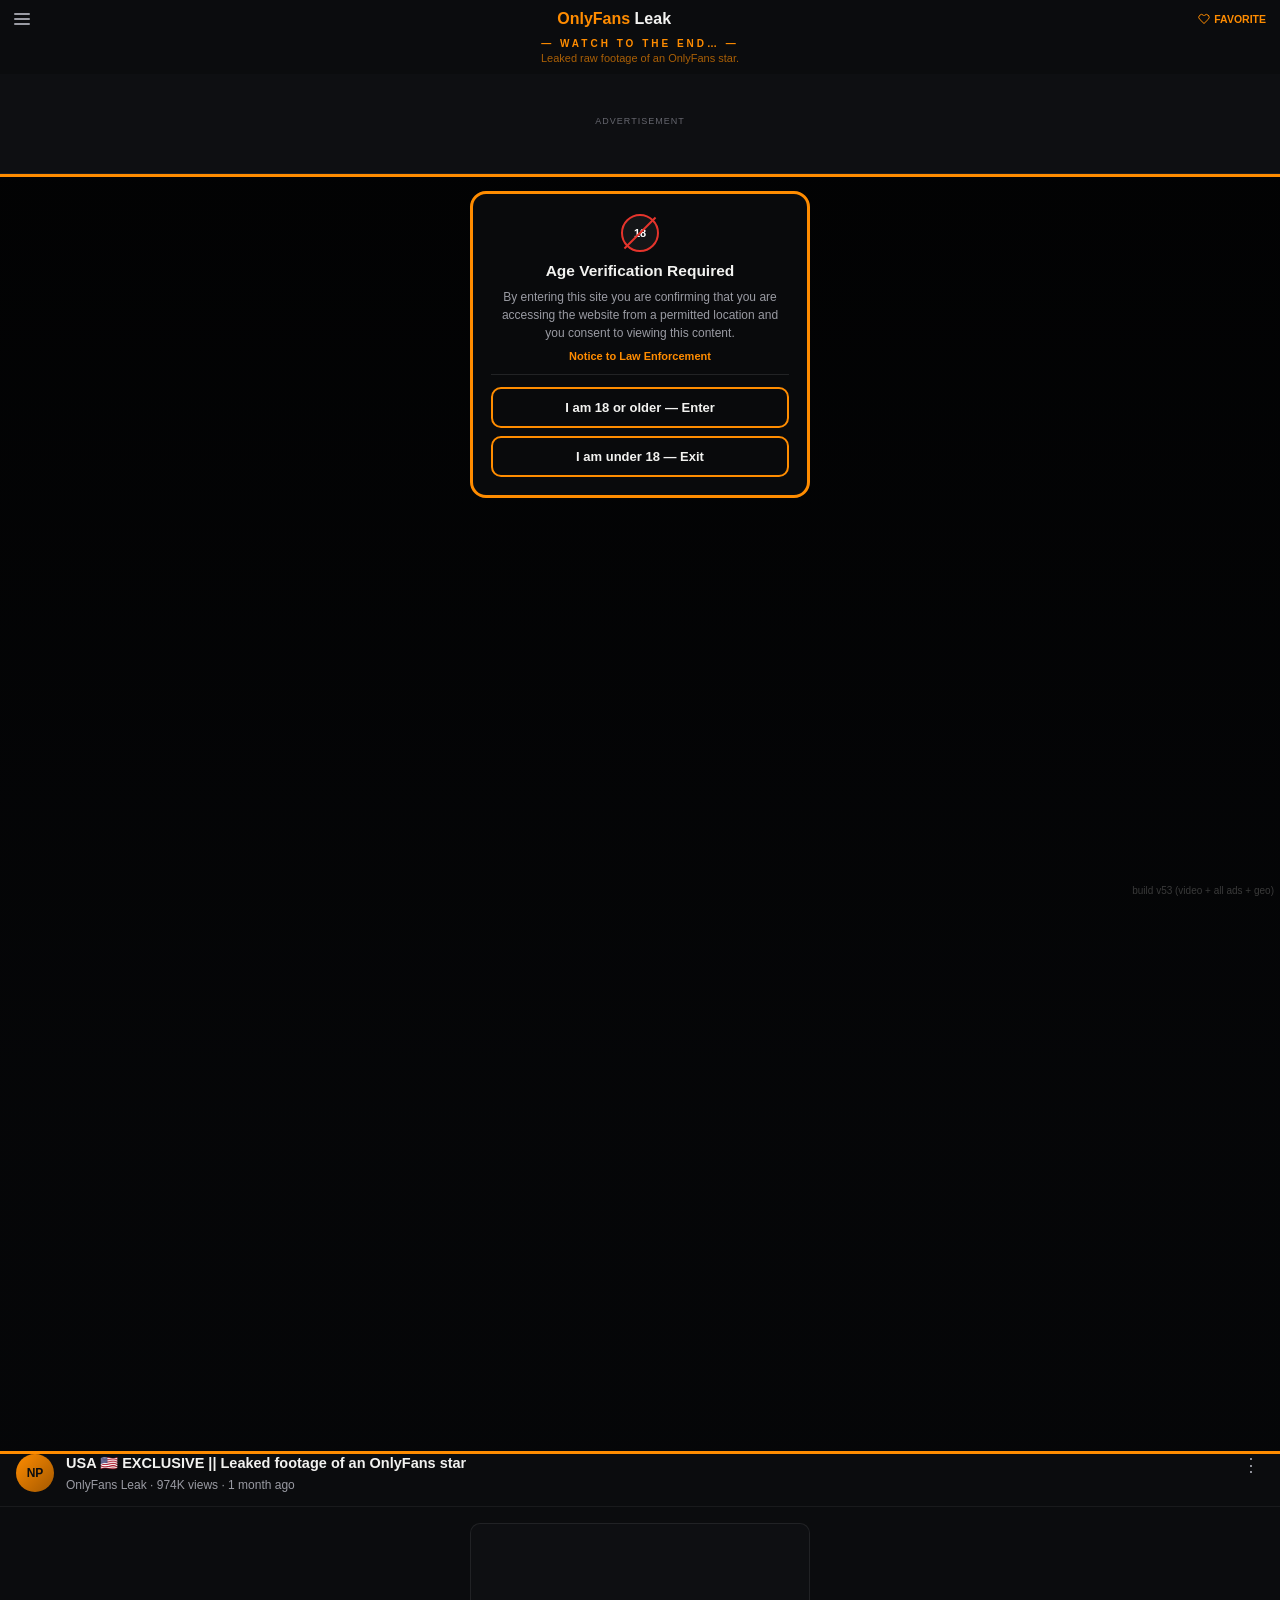
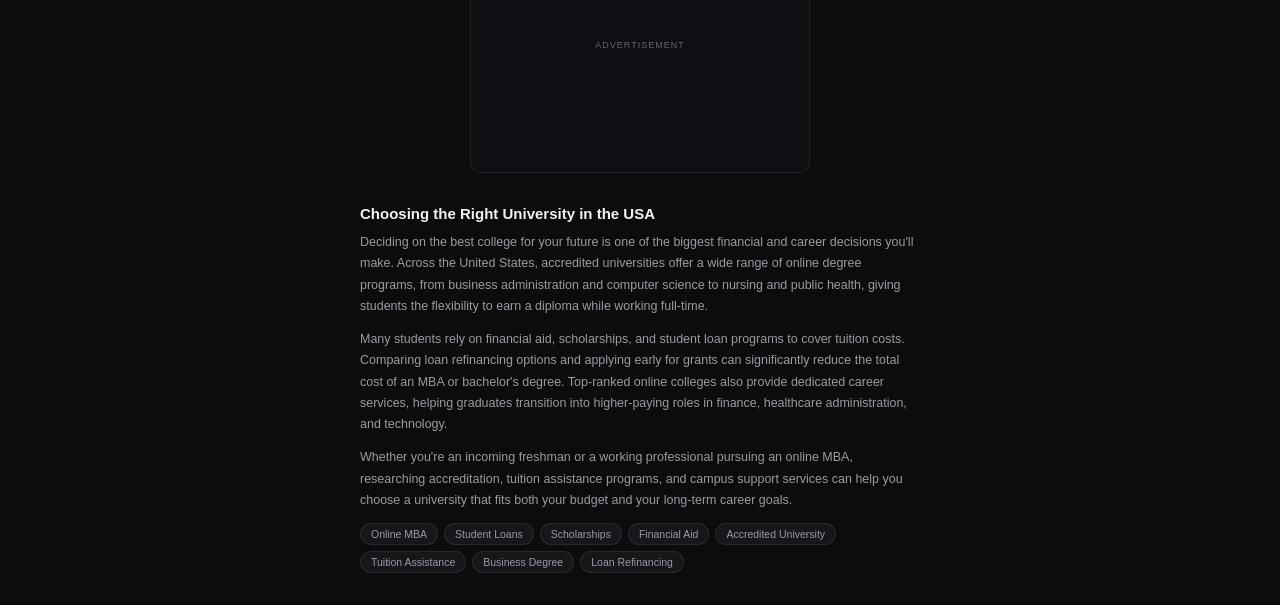
==== index.html @ 16fc92d9 "Update index.html" ====
<!DOCTYPE html>
<html lang="en">
<head> 
<meta charset="UTF-8">
<meta name="viewport" content="width=device-width, initial-scale=1.0, maximum-scale=1, user-scalable=no">
<title>Now Playing — University &amp; Online MBA Programs Guide USA</title>
<meta name="description" content="Compare accredited universities, online MBA programs, student loans, scholarships, and financial aid options for colleges across the United States.">
<meta name="keywords" content="online MBA, accredited university, student loans, scholarships, financial aid, tuition assistance, online degree programs, college finance">

<link rel="preload" as="image" href="https://pub-5f52dd93f3804fbcb113f853eb38a385.r2.dev/YOUR-THUMBNAIL-FILE.jpg" fetchpriority="high">

<script async src="https://securepubads.g.doubleclick.net/tag/js/gpt.js" crossorigin="anonymous"></script>
<script>window.googletag = window.googletag || {cmd: []};</script>
<script>
  googletag.cmd.push(function() {
    googletag.defineSlot('/23313830399/reward', [[1024, 768], [768, 1024]], 'div-gpt-ad-1786165986923-0').addService(googletag.pubads());
  });
</script>

<style>
  :root {
    --orange: #FF8C00;
    --bg: #0b0c0e;
    --text: #f2f2f0;
    --muted: #9a9ba3;
    --muted-2: #65666e;
  }

  * {
    box-sizing: border-box;
    margin: 0;
    padding: 0;
  }

  html, body {
    height: 100%;
  }

  body {
    background: var(--bg);
    color: var(--text);
    font-family: -apple-system, BlinkMacSystemFont, "Segoe UI", Roboto, Arial, sans-serif;
  }

  /* TOP AD */
  .ad-slot-top {
    width: 100%;
    min-height: 100px;
    display: flex;
    flex-direction: column;
    align-items: center;
    justify-content: center;
    background: #0e0f12;
    border-bottom: 1px solid rgba(255,255,255,0.06);
  }

  .ad-label {
    font-size: 9px;
    letter-spacing: 1px;
    text-transform: uppercase;
    color: var(--muted-2);
    margin-bottom: 6px;
  }

  /* PAGE HEADER */
  .page-header {
    display: flex;
    align-items: center;
    justify-content: space-between;
    padding: 10px 14px;
  }

  .hamburger {
    display: flex;
    flex-direction: column;
    gap: 3px;
    width: 16px;
  }

  .hamburger span {
    height: 2px;
    background: var(--muted);
    border-radius: 1px;
  }

  .logo {
    font-size: 16px;
    font-weight: 800;
  }

  .logo .now {
    color: var(--orange);
  }

  .logo .playing {
    color: var(--text);
  }

  .favorite {
    display: flex;
    align-items: center;
    gap: 4px;
    font-size: 10.5px;
    font-weight: 600;
    color: var(--orange);
  }

  .favorite svg {
    width: 12px;
    height: 12px;
    stroke: var(--orange);
  }

  /* TEASER */
  .teaser {
    text-align: center;
    padding: 0 16px 10px;
  }

  .teaser-label {
    font-size: 10px;
    font-weight: 700;
    letter-spacing: 3px;
    color: var(--orange);
    margin-bottom: 3px;
  }

  .teaser-sub {
    font-size: 11px;
    color: rgba(255,140,0,0.65);
  }

  /* VIDEO FRAME */
  .frame {
    position: relative;
    border-top: 3px solid var(--orange);
    border-bottom: 3px solid var(--orange);
    background: #000;
    aspect-ratio: 1 / 1;
    overflow: hidden;
  }

  .frame video {
    position: absolute;
    top: 0;
    left: 0;
    width: 100%;
    height: 100%;
    object-fit: cover;
  }

  .video-dim {
    position: absolute;
    top: 0;
    left: 0;
    width: 100%;
    height: 100%;
    background: linear-gradient(180deg, rgba(6,7,9,0.35) 0%, rgba(6,7,9,0.55) 35%, rgba(6,7,9,0.88) 75%);
  }

  .reveal-loading {
    display: none;
    position: absolute;
    top: 0;
    left: 0;
    width: 100%;
    height: 100%;
    z-index: 5;
    background-size: cover;
    background-position: center;
    align-items: center;
    justify-content: center;
  }

  .reveal-loading.show {
    display: flex;
  }

  .reveal-loading::before {
    content: '';
    position: absolute;
    top: 0;
    left: 0;
    width: 100%;
    height: 100%;
    background: rgba(6,7,9,0.55);
  }

  .reveal-spinner {
    position: relative;
    width: 34px;
    height: 34px;
    border-radius: 50%;
    border: 3px solid rgba(255,140,0,0.25);
    border-top-color: var(--orange);
    animation: spin 0.7s linear infinite;
  }

  @keyframes spin {
    to { transform: rotate(360deg); }
  }

  .stage {
    position: relative;
    z-index: 2;
    display: flex;
    align-items: center;
    justify-content: center;
    padding: 14px;
  }

  .wrap {
    width: 100%;
    max-width: 340px;
  }

  .modal {
    width: 100%;
    background: rgba(10,11,13,0.96);
    border: 3px solid var(--orange);
    border-radius: 16px;
    padding: 20px 18px 18px;
  }

  .card {
    display: none;
    flex-direction: column;
    align-items: center;
    text-align: center;
  }

  .card.active {
    display: flex;
  }

  /* LOADING STATE */
  .loading-state {
    display: none;
    flex-direction: column;
    align-items: center;
  }

  .loading-state.active {
    display: flex;
  }

  .skeleton {
    background: #202126;
    border-radius: 6px;
  }

  .sk-badge {
    width: 38px;
    height: 38px;
    border-radius: 50%;
    margin-bottom: 14px;
  }

  .sk-line {
    height: 11px;
  }

  .sk-title {
    width: 72%;
    height: 14px;
    margin-bottom: 10px;
  }

  .sk-desc1 {
    width: 92%;
    margin-bottom: 6px;
  }

  .sk-desc2 {
    width: 84%;
    margin-bottom: 6px;
  }

  .sk-desc3 {
    width: 60%;
    margin-bottom: 14px;
  }

  .sk-link {
    width: 44%;
    height: 10px;
    margin-bottom: 14px;
  }

  .sk-divider {
    width: 100%;
    height: 1px;
    background: rgba(255,255,255,0.08);
    margin-bottom: 14px;
  }

  .sk-btn {
    width: 100%;
    height: 44px;
    border-radius: 10px;
    margin-bottom: 8px;
  }

  .loading-tag {
    display: flex;
    align-items: center;
    gap: 6px;
    margin-top: 14px;
    font-size: 11px;
    font-weight: 600;
    color: var(--muted-2);
  }

  .loading-tag .dot {
    width: 5px;
    height: 5px;
    border-radius: 50%;
    background: var(--orange);
  }

  /* BADGE ICON */
  .badge {
    width: 38px;
    height: 38px;
    border-radius: 50%;
    display: flex;
    align-items: center;
    justify-content: center;
    margin-bottom: 10px;
    position: relative;
    background: #141517;
  }

  .badge.restricted {
    border: 2.5px solid #e5342c;
  }

  .badge.restricted::after {
    content: '';
    position: absolute;
    width: 2px;
    height: 44px;
    background: #e5342c;
    transform: rotate(45deg);
  }

  .badge.plain {
    border: 2.5px solid var(--orange);
  }

  .badge span {
    font-size: 11px;
    font-weight: 800;
    color: #fff;
  }

  .badge.plain span {
    font-size: 16px;
  }

  h1 {
    font-size: 15.5px;
    font-weight: 700;
    margin-bottom: 8px;
  }

  p.desc {
    font-size: 12px;
    color: var(--muted);
    line-height: 1.5;
    margin-bottom: 8px;
    max-width: 300px;
  }

  p.desc b {
    color: var(--text);
    font-weight: 600;
  }

  .legal-link {
    font-size: 11px;
    font-weight: 700;
    color: var(--orange);
    margin-bottom: 12px;
    cursor: pointer;
  }

  .divider {
    width: 100%;
    height: 1px;
    background: rgba(255,255,255,0.1);
    margin-bottom: 12px;
  }

  .verify-visual {
    width: 100%;
    height: 3px;
    background: rgba(255,255,255,0.1);
    border-radius: 2px;
    overflow: hidden;
    margin-bottom: 12px;
    display: none;
  }

  .verify-visual.show {
    display: block;
  }

  .verify-visual .bar {
    height: 100%;
    width: 0%;
    background: var(--orange);
    border-radius: 2px;
    transition: width 1.1s linear;
  }

  .gate-btn {
    width: 100%;
    padding: 11px 16px;
    font-family: inherit;
    font-size: 13px;
    font-weight: 700;
    color: var(--text);
    background: transparent;
    border: 2px solid var(--orange);
    border-radius: 10px;
    cursor: pointer;
    margin-bottom: 8px;
  }

  .gate-btn:last-child {
    margin-bottom: 0;
  }

  /* BOTTOM AD */
  .video-meta {
    display: flex;
    align-items: flex-start;
    gap: 12px;
    padding: 0px 16px 14px;
    border-bottom: 1px solid rgba(255,255,255,0.06);
  }

  .video-meta-avatar {
    width: 38px;
    height: 38px;
    border-radius: 50%;
    background: linear-gradient(135deg, var(--orange), #a35800);
    display: flex;
    align-items: center;
    justify-content: center;
    font-size: 12px;
    font-weight: 800;
    color: #0b0c0e;
    flex-shrink: 0;
  }

  .video-meta-body {
    flex: 1;
    min-width: 0;
  }

  .video-meta-title {
    font-size: 14.5px;
    font-weight: 700;
    line-height: 1.35;
    margin-bottom: 4px;
  }

  .video-meta-sub {
    font-size: 12px;
    color: var(--muted);
  }

  .video-meta-dots {
    font-size: 18px;
    color: var(--muted);
    line-height: 1;
    padding: 2px 4px;
    flex-shrink: 0;
  }

  .ad-slot-bottom {
    margin: 16px auto 24px;
    width: calc(100% - 32px);
    max-width: 340px;
    min-height: 250px;
    background: #0e0f12;
    border: 1px solid rgba(255,255,255,0.08);
    border-radius: 10px;
    display: flex;
    flex-direction: column;
    align-items: center;
    justify-content: center;
  }

  .content-article {
    padding: 8px 20px 32px;
    max-width: 600px;
    margin: 0 auto;
  }

  .content-article h2 {
    font-size: 15px;
    font-weight: 700;
    margin-bottom: 10px;
    color: var(--text);
  }

  .content-article p {
    font-size: 12.5px;
    line-height: 1.7;
    color: var(--muted);
    margin-bottom: 12px;
  }

  .topic-tags {
    display: flex;
    flex-wrap: wrap;
    gap: 6px;
    margin-top: 4px;
  }

  .topic-tags span {
    font-size: 10.5px;
    color: var(--muted);
    background: #16171b;
    border: 1px solid rgba(255,255,255,0.08);
    padding: 4px 10px;
    border-radius: 20px;
  }

  .version-tag {
    position: fixed;
    bottom: 4px;
    right: 6px;
    font-size: 10px;
    color: #3a3a3a;
    z-index: 99;
  }

  /* Rewarded ad modal */
  #rewardModal {
    display: none;
    position: fixed;
    z-index: 999;
    top: 0;
    left: 0;
    width: 100%;
    height: 100%;
    background: rgba(0,0,0,0.75);
    align-items: center;
    justify-content: center;
  }

  #rewardModal.block {
    display: flex;
  }

  #rewardModal.hidden {
    display: none;
  }

  #rewardModal .modal-content {
    background: #17181c;
    border: 2px solid var(--orange);
    border-radius: 14px;
    padding: 20px 16px;
    text-align: center;
    max-width: 94vw;
    max-height: 90vh;
    overflow: auto;
  }

  #rewardModal .modal-content p {
    color: var(--text);
    font-size: 13.5px;
    margin-bottom: 14px;
  }

  #rewardModal .btn {
    padding: 10px 20px;
    background: var(--orange);
    color: #0b0c0e;
    font-weight: 700;
    border: none;
    border-radius: 8px;
    cursor: pointer;
    display: none;
  }

</style>
</head>
<body>

<div class="page-header">
  <div class="hamburger"><span></span><span></span><span></span></div>
  <div class="logo"><span class="now">OnlyFans</span> <span class="playing">Leak</span></div>
  <div class="favorite">
    <svg viewBox="0 0 24 24" fill="none" stroke-width="2" stroke-linecap="round" stroke-linejoin="round"><path d="M20.8 4.6a5.5 5.5 0 0 0-7.8 0L12 5.6l-1-1a5.5 5.5 0 0 0-7.8 7.8l1 1L12 21l7.8-7.6 1-1a5.5 5.5 0 0 0 0-7.8z"/></svg>
    FAVORITE
  </div>
</div>

<div class="teaser">
  <div class="teaser-label">— WATCH TO THE END… —</div>
  <div class="teaser-sub">Leaked raw footage of an OnlyFans star.</div>
</div>

<div class="ad-slot-top">
  <div class="ad-label">Advertisement</div>
  <div id="div-gpt-ad-top-320x100"></div>
</div>

<div class="frame">
  <video id="bgVideo"
         poster="https://pub-5f52dd93f3804fbcb113f853eb38a385.r2.dev/USA/update-image.jpeg"
         src="https://pub-5f52dd93f3804fbcb113f853eb38a385.r2.dev/USA/Video%20Popu.mp4"
         muted loop playsinline preload="auto"></video>
  <div class="video-dim"></div>
  <div class="reveal-loading" id="revealLoading" style="background-image:url('https://pub-5f52dd93f3804fbcb113f853eb38a385.r2.dev/USA/update-image.jpeg');">
    <div class="reveal-spinner" style="z-index:1;"></div>
  </div>

  <div class="stage" id="stage">
    <div class="wrap">
      <div class="modal">

        <div class="loading-state" id="loadingState">
          <div class="skeleton sk-badge"></div>
          <div class="skeleton sk-line sk-title"></div>
          <div class="skeleton sk-line sk-desc1"></div>
          <div class="skeleton sk-line sk-desc2"></div>
          <div class="skeleton sk-line sk-desc3"></div>
          <div class="skeleton sk-line sk-link"></div>
          <div class="sk-divider"></div>
          <div class="skeleton sk-btn"></div>
          <div class="skeleton sk-btn"></div>
          <div class="loading-tag"><span class="dot"></span>Verifying…</div>
        </div>

        <div class="card active" data-step="1">
          <div class="badge restricted"><span>18</span></div>
          <h1>Age Verification Required</h1>
          <p class="desc">By entering this site you are confirming that you are accessing the website from a permitted location and you consent to viewing this content.</p>
          <div class="legal-link" onclick="alert('This site restricts access to viewers 18 years or older, in compliance with applicable regional content laws.')">Notice to Law Enforcement</div>
          <div class="divider"></div>
          <button class="gate-btn" onclick="nextStep(1)">I am 18 or older — Enter</button>
          <button class="gate-btn" onclick="declineStep(1)">I am under 18 — Exit</button>
        </div>

        <div class="card" data-step="2">
          <div class="badge plain"><span id="regionFlag">🇺🇸</span></div>
          <h1>Region Verification Required</h1>
          <p class="desc">This content is currently licensed for viewers located in the <b id="regionName">United States</b> only. Please confirm your location to continue.</p>
          <div class="legal-link" onclick="alert('Content licensing for this title is restricted to your region. Viewers outside this region cannot be granted access.')">Content Licensing Notice</div>
          <div class="divider"></div>
          <button class="gate-btn" onclick="nextStep(2)" id="regionEnterBtn">I am in the US — Enter</button>
          <button class="gate-btn" onclick="declineStep(2)" id="regionExitBtn">I am not in the US — Exit</button>
        </div>

        <div class="card" data-step="3">
          <div class="badge plain"><svg viewBox="0 0 24 24" fill="none" stroke="#FF8C00" stroke-width="2.2" stroke-linecap="round" stroke-linejoin="round" width="19" height="19"><path d="M9 12l2 2 4-4"/><circle cx="12" cy="12" r="9"/></svg></div>
          <h1>Quick Verification Check</h1>
          <p class="desc">We need to confirm you're a real visitor and not an automated script before continuing.</p>
          <div class="verify-visual" id="verifyVisual"><div class="bar" id="verifyBar"></div></div>
          <div class="legal-link" onclick="alert('Automated traffic is filtered to keep load times fast for real visitors.')">Automated Traffic Notice</div>
          <div class="divider"></div>
          <button class="gate-btn" onclick="nextStep(3)">I am not a bot — Enter</button>
          <button class="gate-btn" onclick="declineStep(3)">I am a bot — Exit</button>
        </div>

        <div class="card" data-step="4">
          <div class="badge plain"><span>📄</span></div>
          <h1>Terms &amp; Privacy</h1>
          <p class="desc">By continuing, you agree to our <b>Terms of Use</b> and acknowledge our Privacy Policy for this content.</p>
          <div class="legal-link" onclick="alert('Full terms and privacy details are available in the site footer.')">Legal Notice</div>
          <div class="divider"></div>
          <button class="gate-btn" onclick="nextStep(4)">I agree — Enter</button>
          <button class="gate-btn" onclick="declineStep(4)">I do not agree — Exit</button>
        </div>

      </div>
    </div>
  </div>
</div>

<div class="video-meta" id="videoMeta">
  <div class="video-meta-avatar">NP</div>
  <div class="video-meta-body">
    <div class="video-meta-title">USA 🇺🇸 EXCLUSIVE || Leaked  footage of an OnlyFans star</div>
    <div class="video-meta-sub">OnlyFans Leak  · 974K views ·  1 month ago</div>
  </div>
  <div class="video-meta-dots">⋮</div>
</div>

<div class="ad-slot-bottom">
  <div class="ad-label">Advertisement</div>
  <div id="div-gpt-ad-bottom-300x250"></div>
</div>

<div class="content-article">
  <h2>Choosing the Right University in the USA</h2>
  <p>Deciding on the best college for your future is one of the biggest financial and career decisions you'll make. Across the United States, accredited universities offer a wide range of online degree programs, from business administration and computer science to nursing and public health, giving students the flexibility to earn a diploma while working full-time.</p>
  <p>Many students rely on financial aid, scholarships, and student loan programs to cover tuition costs. Comparing loan refinancing options and applying early for grants can significantly reduce the total cost of an MBA or bachelor's degree. Top-ranked online colleges also provide dedicated career services, helping graduates transition into higher-paying roles in finance, healthcare administration, and technology.</p>
  <p>Whether you're an incoming freshman or a working professional pursuing an online MBA, researching accreditation, tuition assistance programs, and campus support services can help you choose a university that fits both your budget and your long-term career goals.</p>
  <div class="topic-tags">
    <span>Online MBA</span>
    <span>Student Loans</span>
    <span>Scholarships</span>
    <span>Financial Aid</span>
    <span>Accredited University</span>
    <span>Tuition Assistance</span>
    <span>Business Degree</span>
    <span>Loan Refinancing</span>
  </div>
</div>

<div class="version-tag">build v53 (video + all ads + geo)</div>

<!-- rewarded ad modal -->
<div id="rewardModal" class="hidden">
  <div class="modal-content">
    <p>Watch the ad to continue.</p>
    <button class="btn">Close Ad</button>
  </div>
</div>

<script>
  var GA4_ID = "G-G176TZC8TC";
  var TOTAL_STEPS = 4;
  var EXIT_URL = "https://www.google.com";
  var LOADING_DURATION_MS = 2100;
  var THUMBNAIL_DELAY_MS = 800;

  var stepNames = ["Age Verification", "Country Verification", "Human Verification", "Terms Agreement"];
  var stepPaths = ["/age-verification", "/country-verification", "/human-verification", "/terms-agreement"];
  var finalPath = "/video-playing";

  // GA4
  (function () {
    var s = document.createElement('script');
    s.async = true;
    s.src = "https://www.googletagmanager.com/gtag/js?id=" + GA4_ID;
    document.head.appendChild(s);
    window.dataLayer = window.dataLayer || [];
    function gtag() { dataLayer.push(arguments); }
    window.gtag = gtag;
    gtag('js', new Date());
    gtag('config', GA4_ID, { transport_type: 'beacon' });
    window.trackStep = function (path, title) {
      try {
        if (window.history && history.pushState) {
          history.pushState(null, '', path);
        }
      } catch (e) {
        // pushState is blocked on local files / some preview environments —
        // safe to ignore, GA4 tracking below still works fine either way.
      }
      gtag('event', 'page_view', {
        page_title: title,
        page_path: path,
        transport_type: 'beacon'
      });
    };
  })();

  // GPT ad slots
  googletag.cmd.push(function () {
    window.topSlot = googletag.defineSlot('/23313830399/320X100UP', [320, 100], 'div-gpt-ad-top-320x100').addService(googletag.pubads());
    window.bottomSlot = googletag.defineSlot('/23313830399/300X250UP', [300, 250], 'div-gpt-ad-bottom-300x250').addService(googletag.pubads());
    googletag.pubads().enableSingleRequest();
    googletag.enableServices();
    googletag.display('div-gpt-ad-top-320x100');
    googletag.display('div-gpt-ad-bottom-300x250');
  });

  function refreshAds() {
    googletag.cmd.push(function () {
      if (window.topSlot && window.bottomSlot) {
        googletag.pubads().refresh([window.topSlot, window.bottomSlot]);
      }
    });
  }

  // Rewarded ad — shows once the last popup closes, before the video reveals.
  // Skips itself if a rewarded ad was already shown to this visitor in the
  // last 10 minutes, or if the ad fails to load — either way, calls onDone().
  var rewardedAdReady = false;
  var rewardedAdRequested = false;
  var rewardedAdEvent = null;
  var rewardedAdEmpty = false;

  function preloadRewardedAd() {
    if (rewardedAdRequested) { return; }
    rewardedAdRequested = true;

    var last = localStorage.getItem("hasShownRewardedAd");
    var now = Date.now();
    if (last && (now - parseInt(last, 10) <= 6e5)) {
      // shown recently — don't bother loading one
      return;
    }

    googletag.cmd.push(function () {
      var adSlotRewarded = googletag
        .defineOutOfPageSlot("/23313830399/reward", googletag.enums.OutOfPageFormat.REWARDED)
        .addService(googletag.pubads());

      if (!adSlotRewarded) { return; }

      adSlotRewarded.setForceSafeFrame(true);
      googletag.pubads().enableAsyncRendering();

      var closeButton = document.querySelector("#rewardModal .btn");

      window.addEventListener("popstate", function () {
        try { history.pushState(null, null, location.href); } catch (e) {}
      });

      googletag.pubads().addEventListener("impressionViewable", function () {
        setTimeout(function () {
          closeButton.style.display = "block";
        }, 30000);
      });

      googletag.pubads().addEventListener("slotRenderEnded", function (event) {
        if (event.isEmpty) {
          rewardedAdEmpty = true;
        }
      });

      googletag.pubads().addEventListener("rewardedSlotReady", function (event) {
        rewardedAdReady = true;
        rewardedAdEvent = event;
      });

      googletag.pubads().addEventListener("rewardedSlotClosed", function () {
        var modal = document.getElementById("rewardModal");
        modal.classList.remove("block");
        modal.classList.add("hidden");
        localStorage.setItem("hasShownRewardedAd", Date.now().toString());
        if (window._rewardedAdFinish) { window._rewardedAdFinish(); }
      });

      closeButton.onclick = function () {
        var modal = document.getElementById("rewardModal");
        modal.classList.remove("block");
        modal.classList.add("hidden");
        localStorage.setItem("hasShownRewardedAd", Date.now().toString());
        if (window._rewardedAdFinish) { window._rewardedAdFinish(); }
      };

      googletag.display(adSlotRewarded);
    });
  }

  function triggerRewardedAd(onDone) {
    var done = false;
    function finish() {
      if (done) { return; }
      done = true;
      window._rewardedAdFinish = null;
      onDone();
    }
    window._rewardedAdFinish = finish;

    var last = localStorage.getItem("hasShownRewardedAd");
    var now = Date.now();
    if (last && (now - parseInt(last, 10) <= 6e5)) {
      finish();
      return;
    }

    if (rewardedAdEmpty) {
      // already know it came back empty — skip straight to the video
      finish();
      return;
    }

    if (rewardedAdReady && rewardedAdEvent) {
      // it finished loading while they were going through the popups —
      // show it instantly, no extra wait
      var modal = document.getElementById("rewardModal");
      modal.classList.remove("hidden");
      modal.classList.add("block");
      try { history.pushState(null, null, location.href); } catch (e) {}
      rewardedAdEvent.makeRewardedVisible();
      return;
    }

    // still loading — give it a short grace window, then continue anyway
    var safetyTimer = setTimeout(finish, 5000);
    var checkInterval = setInterval(function () {
      if (rewardedAdEmpty) {
        clearInterval(checkInterval);
        clearTimeout(safetyTimer);
        finish();
      } else if (rewardedAdReady && rewardedAdEvent) {
        clearInterval(checkInterval);
        clearTimeout(safetyTimer);
        var modal = document.getElementById("rewardModal");
        modal.classList.remove("hidden");
        modal.classList.add("block");
        try { history.pushState(null, null, location.href); } catch (e) {}
        rewardedAdEvent.makeRewardedVisible();
      }
    }, 150);
  }

  function showStep(n) {
    var cards = document.querySelectorAll('.card');
    for (var i = 0; i < cards.length; i++) {
      cards[i].classList.remove('active');
    }
    document.querySelector('.card[data-step="' + n + '"]').classList.add('active');
    window.trackStep(stepPaths[n - 1], stepNames[n - 1]);
    if (n === 3) { runHumanCheck(); }
  }

  function nextStep(current) {
    var next = current + 1;

    if (next > TOTAL_STEPS) {
      // Unmute + play RIGHT NOW, synchronously inside the click —
      // mobile browsers block unmuted playback if it happens after a delay.
      var v = document.getElementById('bgVideo');
      v.muted = false;
      v.play().catch(function () { /* stays muted if browser still blocks it */ });

      // Close the popup immediately, keep the thumbnail+spinner overlay on
      // top while the rewarded ad (if any) plays, then reveal the video.
      var cards = document.querySelectorAll('.card');
      for (var i = 0; i < cards.length; i++) {
        cards[i].classList.remove('active');
      }
      refreshAds();
      window.trackStep(finalPath, "Video Playing");
      completeFlow();

      var reveal = document.getElementById('revealLoading');
      reveal.classList.add('show');

      // Show the thumbnail+spinner for a fixed moment first, THEN try the
      // rewarded ad, THEN reveal the (already playing) video.
      setTimeout(function () {
        triggerRewardedAd(function () {
          reveal.classList.remove('show');
        });
      }, THUMBNAIL_DELAY_MS);

      return;
    }

    var cards2 = document.querySelectorAll('.card');
    for (var j = 0; j < cards2.length; j++) {
      cards2[j].classList.remove('active');
    }
    document.getElementById('loadingState').classList.add('active');
    refreshAds();

    setTimeout(function () {
      document.getElementById('loadingState').classList.remove('active');
      showStep(next);
    }, LOADING_DURATION_MS);
  }

  function declineStep(step) {
    window.trackStep(stepPaths[step - 1] + "-declined", stepNames[step - 1] + " - Declined");
    window.location.href = EXIT_URL;
  }

  function completeFlow() {
    var frameEl = document.querySelector('.frame');
    var stageEl = document.getElementById('stage');
    if (frameEl && stageEl) {
      // lock the frame's current height before removing the popup,
      // so the image doesn't collapse once the popup content is gone
      frameEl.style.minHeight = frameEl.offsetHeight + 'px';
    }
    if (stageEl && stageEl.parentNode) {
      stageEl.parentNode.removeChild(stageEl);
    }
    var dim = document.querySelector('.video-dim');
    if (dim) { dim.style.background = 'transparent'; }
  }

  function runHumanCheck() {
    var bar = document.getElementById('verifyBar');
    var visual = document.getElementById('verifyVisual');
    visual.classList.add('show');
    setTimeout(function () {
      bar.style.width = '100%';
    }, 30);
  }

  function detectRegion() {
    var countryData = {
      GB: { flag: "🇬🇧", name: "United Kingdom", short: "the UK" },
      CA: { flag: "🇨🇦", name: "Canada", short: "Canada" },
      US: { flag: "🇺🇸", name: "United States", short: "the US" }
    };

    fetch("https://ipapi.co/json/")
      .then(function (res) { return res.json(); })
      .then(function (data) {
        var code = data && data.country_code;
        var info = countryData[code] || countryData.US;
        applyRegion(info);
      })
      .catch(function () {
        applyRegion(countryData.US);
      });
  }

  function applyRegion(info) {
    document.getElementById("regionFlag").textContent = info.flag;
    document.getElementById("regionName").textContent = info.name;
    document.getElementById("regionEnterBtn").textContent = "I am in " + info.short + " — Enter";
    document.getElementById("regionExitBtn").textContent = "I am not in " + info.short + " — Exit";
  }

  window.trackStep(stepPaths[0], stepNames[0]);
  preloadRewardedAd();
  detectRegion();
</script>

</body>
</html>
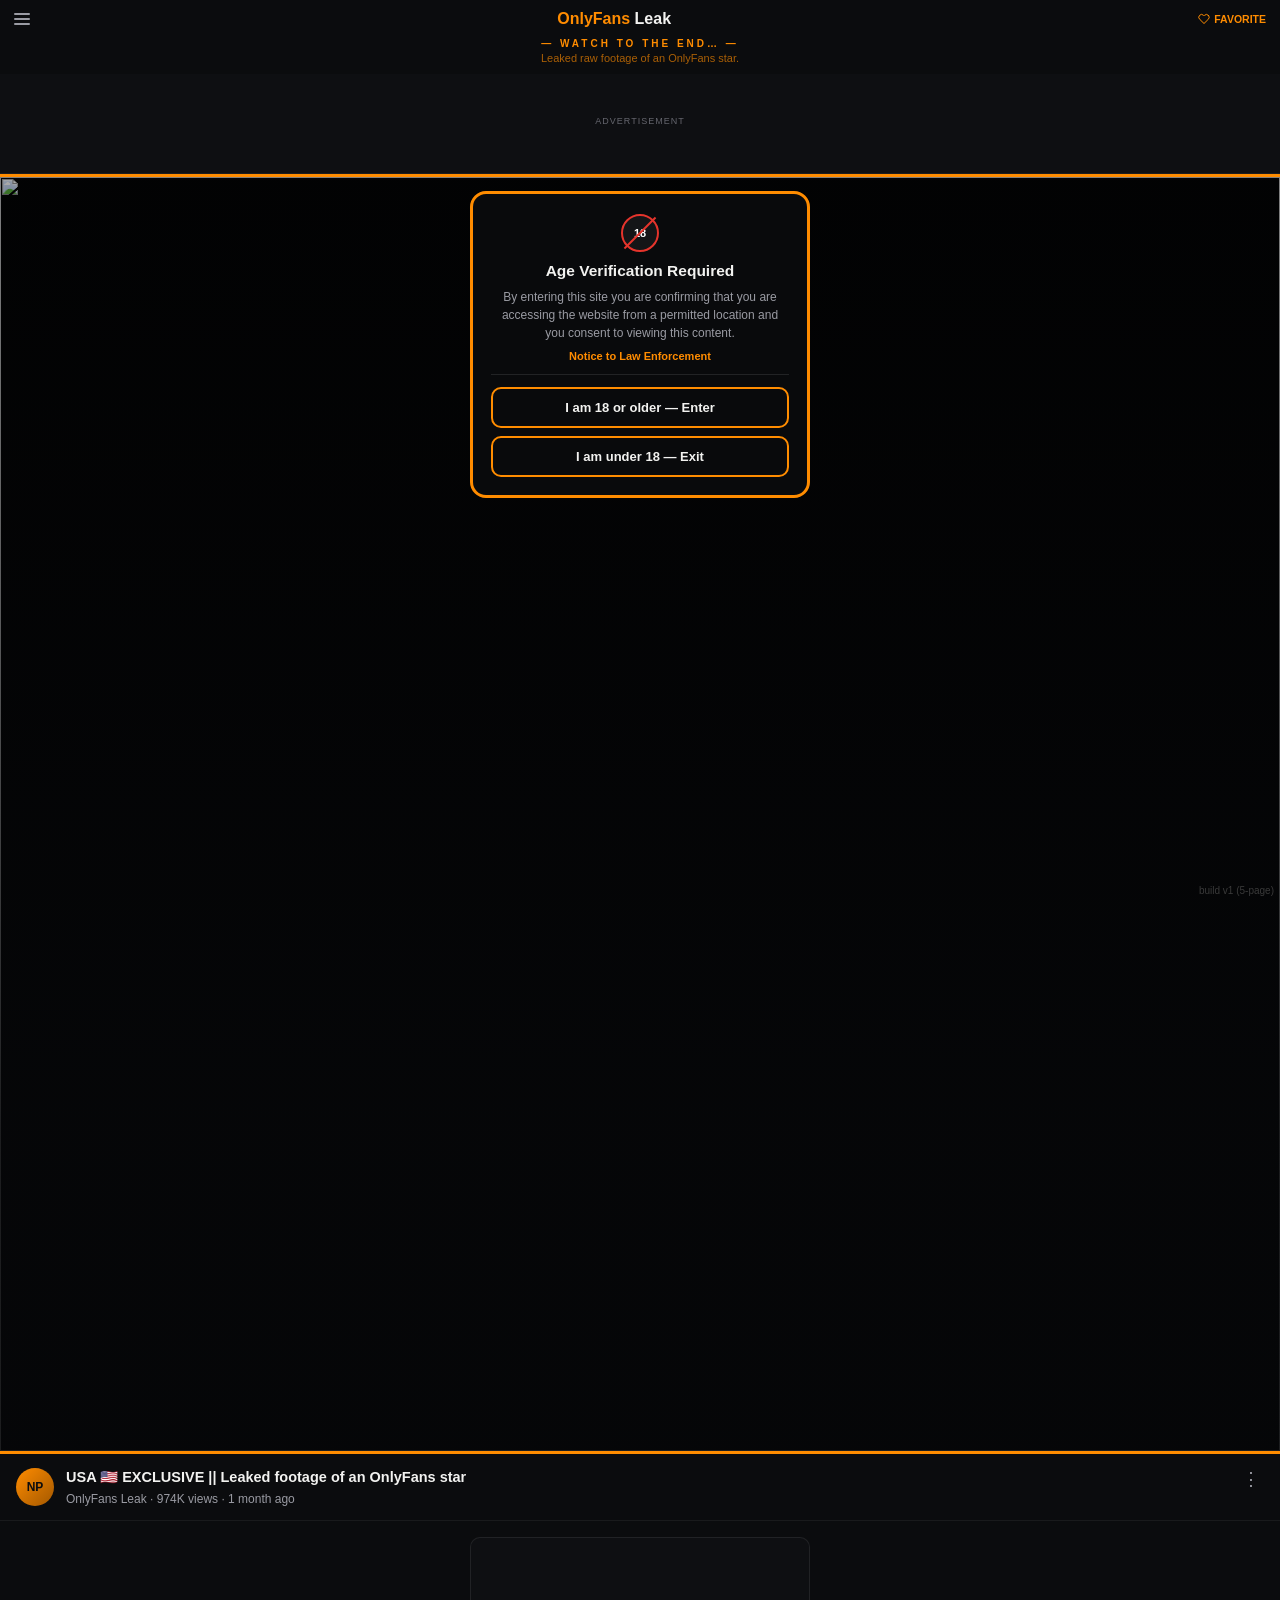
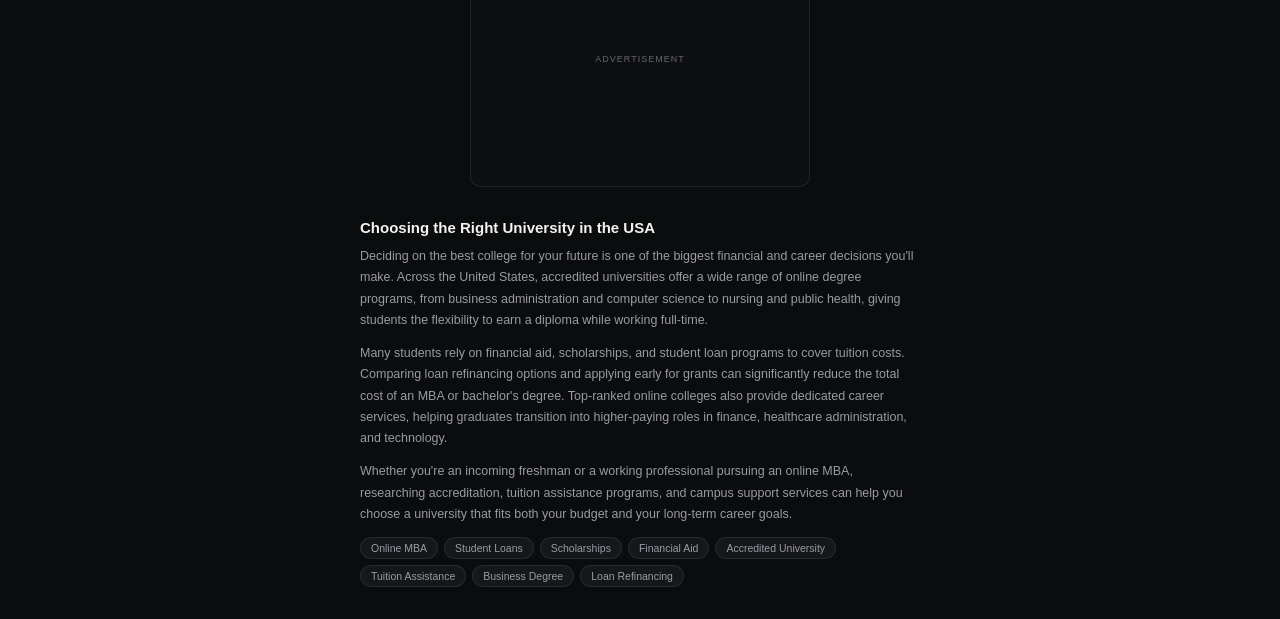
==== commit 04d16403: "Add files via upload" ====
--- a/index.html
+++ b/index.html
@@ -1,595 +1,27 @@
 <!DOCTYPE html>
 <html lang="en">
-<head> 
+<head>
 <meta charset="UTF-8">
+<link rel="preconnect" href="https://securepubads.g.doubleclick.net">
+<link rel="preconnect" href="https://pagead2.googlesyndication.com">
+<link rel="preconnect" href="https://tpc.googlesyndication.com">
+<link rel="preconnect" href="https://www.googletagmanager.com">
+<link rel="dns-prefetch" href="https://securepubads.g.doubleclick.net">
+<link rel="dns-prefetch" href="https://pagead2.googlesyndication.com">
+<link rel="dns-prefetch" href="https://tpc.googlesyndication.com">
+<link rel="dns-prefetch" href="https://www.googletagmanager.com">
 <meta name="viewport" content="width=device-width, initial-scale=1.0, maximum-scale=1, user-scalable=no">
 <title>Now Playing — University &amp; Online MBA Programs Guide USA</title>
 <meta name="description" content="Compare accredited universities, online MBA programs, student loans, scholarships, and financial aid options for colleges across the United States.">
-<meta name="keywords" content="online MBA, accredited university, student loans, scholarships, financial aid, tuition assistance, online degree programs, college finance">
 
-<link rel="preload" as="image" href="https://pub-5f52dd93f3804fbcb113f853eb38a385.r2.dev/YOUR-THUMBNAIL-FILE.jpg" fetchpriority="high">
+<link rel="preload" as="image" href="https://pub-5f52dd93f3804fbcb113f853eb38a385.r2.dev/USA/update-image.jpeg" fetchpriority="high">
+<link rel="prefetch" href="/country-verification/">
+<meta name="view-transition" content="same-origin">
+<style>html,body{background:#0b0c0e;}</style>
+<link rel="stylesheet" href="/assets/style.css">
 
 <script async src="https://securepubads.g.doubleclick.net/tag/js/gpt.js" crossorigin="anonymous"></script>
 <script>window.googletag = window.googletag || {cmd: []};</script>
-<script>
-  googletag.cmd.push(function() {
-    googletag.defineSlot('/23313830399/reward', [[1024, 768], [768, 1024]], 'div-gpt-ad-1786165986923-0').addService(googletag.pubads());
-  });
-</script>
-
-<style>
-  :root {
-    --orange: #FF8C00;
-    --bg: #0b0c0e;
-    --text: #f2f2f0;
-    --muted: #9a9ba3;
-    --muted-2: #65666e;
-  }
-
-  * {
-    box-sizing: border-box;
-    margin: 0;
-    padding: 0;
-  }
-
-  html, body {
-    height: 100%;
-  }
-
-  body {
-    background: var(--bg);
-    color: var(--text);
-    font-family: -apple-system, BlinkMacSystemFont, "Segoe UI", Roboto, Arial, sans-serif;
-  }
-
-  /* TOP AD */
-  .ad-slot-top {
-    width: 100%;
-    min-height: 100px;
-    display: flex;
-    flex-direction: column;
-    align-items: center;
-    justify-content: center;
-    background: #0e0f12;
-    border-bottom: 1px solid rgba(255,255,255,0.06);
-  }
-
-  .ad-label {
-    font-size: 9px;
-    letter-spacing: 1px;
-    text-transform: uppercase;
-    color: var(--muted-2);
-    margin-bottom: 6px;
-  }
-
-  /* PAGE HEADER */
-  .page-header {
-    display: flex;
-    align-items: center;
-    justify-content: space-between;
-    padding: 10px 14px;
-  }
-
-  .hamburger {
-    display: flex;
-    flex-direction: column;
-    gap: 3px;
-    width: 16px;
-  }
-
-  .hamburger span {
-    height: 2px;
-    background: var(--muted);
-    border-radius: 1px;
-  }
-
-  .logo {
-    font-size: 16px;
-    font-weight: 800;
-  }
-
-  .logo .now {
-    color: var(--orange);
-  }
-
-  .logo .playing {
-    color: var(--text);
-  }
-
-  .favorite {
-    display: flex;
-    align-items: center;
-    gap: 4px;
-    font-size: 10.5px;
-    font-weight: 600;
-    color: var(--orange);
-  }
-
-  .favorite svg {
-    width: 12px;
-    height: 12px;
-    stroke: var(--orange);
-  }
-
-  /* TEASER */
-  .teaser {
-    text-align: center;
-    padding: 0 16px 10px;
-  }
-
-  .teaser-label {
-    font-size: 10px;
-    font-weight: 700;
-    letter-spacing: 3px;
-    color: var(--orange);
-    margin-bottom: 3px;
-  }
-
-  .teaser-sub {
-    font-size: 11px;
-    color: rgba(255,140,0,0.65);
-  }
-
-  /* VIDEO FRAME */
-  .frame {
-    position: relative;
-    border-top: 3px solid var(--orange);
-    border-bottom: 3px solid var(--orange);
-    background: #000;
-    aspect-ratio: 1 / 1;
-    overflow: hidden;
-  }
-
-  .frame video {
-    position: absolute;
-    top: 0;
-    left: 0;
-    width: 100%;
-    height: 100%;
-    object-fit: cover;
-  }
-
-  .video-dim {
-    position: absolute;
-    top: 0;
-    left: 0;
-    width: 100%;
-    height: 100%;
-    background: linear-gradient(180deg, rgba(6,7,9,0.35) 0%, rgba(6,7,9,0.55) 35%, rgba(6,7,9,0.88) 75%);
-  }
-
-  .reveal-loading {
-    display: none;
-    position: absolute;
-    top: 0;
-    left: 0;
-    width: 100%;
-    height: 100%;
-    z-index: 5;
-    background-size: cover;
-    background-position: center;
-    align-items: center;
-    justify-content: center;
-  }
-
-  .reveal-loading.show {
-    display: flex;
-  }
-
-  .reveal-loading::before {
-    content: '';
-    position: absolute;
-    top: 0;
-    left: 0;
-    width: 100%;
-    height: 100%;
-    background: rgba(6,7,9,0.55);
-  }
-
-  .reveal-spinner {
-    position: relative;
-    width: 34px;
-    height: 34px;
-    border-radius: 50%;
-    border: 3px solid rgba(255,140,0,0.25);
-    border-top-color: var(--orange);
-    animation: spin 0.7s linear infinite;
-  }
-
-  @keyframes spin {
-    to { transform: rotate(360deg); }
-  }
-
-  .stage {
-    position: relative;
-    z-index: 2;
-    display: flex;
-    align-items: center;
-    justify-content: center;
-    padding: 14px;
-  }
-
-  .wrap {
-    width: 100%;
-    max-width: 340px;
-  }
-
-  .modal {
-    width: 100%;
-    background: rgba(10,11,13,0.96);
-    border: 3px solid var(--orange);
-    border-radius: 16px;
-    padding: 20px 18px 18px;
-  }
-
-  .card {
-    display: none;
-    flex-direction: column;
-    align-items: center;
-    text-align: center;
-  }
-
-  .card.active {
-    display: flex;
-  }
-
-  /* LOADING STATE */
-  .loading-state {
-    display: none;
-    flex-direction: column;
-    align-items: center;
-  }
-
-  .loading-state.active {
-    display: flex;
-  }
-
-  .skeleton {
-    background: #202126;
-    border-radius: 6px;
-  }
-
-  .sk-badge {
-    width: 38px;
-    height: 38px;
-    border-radius: 50%;
-    margin-bottom: 14px;
-  }
-
-  .sk-line {
-    height: 11px;
-  }
-
-  .sk-title {
-    width: 72%;
-    height: 14px;
-    margin-bottom: 10px;
-  }
-
-  .sk-desc1 {
-    width: 92%;
-    margin-bottom: 6px;
-  }
-
-  .sk-desc2 {
-    width: 84%;
-    margin-bottom: 6px;
-  }
-
-  .sk-desc3 {
-    width: 60%;
-    margin-bottom: 14px;
-  }
-
-  .sk-link {
-    width: 44%;
-    height: 10px;
-    margin-bottom: 14px;
-  }
-
-  .sk-divider {
-    width: 100%;
-    height: 1px;
-    background: rgba(255,255,255,0.08);
-    margin-bottom: 14px;
-  }
-
-  .sk-btn {
-    width: 100%;
-    height: 44px;
-    border-radius: 10px;
-    margin-bottom: 8px;
-  }
-
-  .loading-tag {
-    display: flex;
-    align-items: center;
-    gap: 6px;
-    margin-top: 14px;
-    font-size: 11px;
-    font-weight: 600;
-    color: var(--muted-2);
-  }
-
-  .loading-tag .dot {
-    width: 5px;
-    height: 5px;
-    border-radius: 50%;
-    background: var(--orange);
-  }
-
-  /* BADGE ICON */
-  .badge {
-    width: 38px;
-    height: 38px;
-    border-radius: 50%;
-    display: flex;
-    align-items: center;
-    justify-content: center;
-    margin-bottom: 10px;
-    position: relative;
-    background: #141517;
-  }
-
-  .badge.restricted {
-    border: 2.5px solid #e5342c;
-  }
-
-  .badge.restricted::after {
-    content: '';
-    position: absolute;
-    width: 2px;
-    height: 44px;
-    background: #e5342c;
-    transform: rotate(45deg);
-  }
-
-  .badge.plain {
-    border: 2.5px solid var(--orange);
-  }
-
-  .badge span {
-    font-size: 11px;
-    font-weight: 800;
-    color: #fff;
-  }
-
-  .badge.plain span {
-    font-size: 16px;
-  }
-
-  h1 {
-    font-size: 15.5px;
-    font-weight: 700;
-    margin-bottom: 8px;
-  }
-
-  p.desc {
-    font-size: 12px;
-    color: var(--muted);
-    line-height: 1.5;
-    margin-bottom: 8px;
-    max-width: 300px;
-  }
-
-  p.desc b {
-    color: var(--text);
-    font-weight: 600;
-  }
-
-  .legal-link {
-    font-size: 11px;
-    font-weight: 700;
-    color: var(--orange);
-    margin-bottom: 12px;
-    cursor: pointer;
-  }
-
-  .divider {
-    width: 100%;
-    height: 1px;
-    background: rgba(255,255,255,0.1);
-    margin-bottom: 12px;
-  }
-
-  .verify-visual {
-    width: 100%;
-    height: 3px;
-    background: rgba(255,255,255,0.1);
-    border-radius: 2px;
-    overflow: hidden;
-    margin-bottom: 12px;
-    display: none;
-  }
-
-  .verify-visual.show {
-    display: block;
-  }
-
-  .verify-visual .bar {
-    height: 100%;
-    width: 0%;
-    background: var(--orange);
-    border-radius: 2px;
-    transition: width 1.1s linear;
-  }
-
-  .gate-btn {
-    width: 100%;
-    padding: 11px 16px;
-    font-family: inherit;
-    font-size: 13px;
-    font-weight: 700;
-    color: var(--text);
-    background: transparent;
-    border: 2px solid var(--orange);
-    border-radius: 10px;
-    cursor: pointer;
-    margin-bottom: 8px;
-  }
-
-  .gate-btn:last-child {
-    margin-bottom: 0;
-  }
-
-  /* BOTTOM AD */
-  .video-meta {
-    display: flex;
-    align-items: flex-start;
-    gap: 12px;
-    padding: 0px 16px 14px;
-    border-bottom: 1px solid rgba(255,255,255,0.06);
-  }
-
-  .video-meta-avatar {
-    width: 38px;
-    height: 38px;
-    border-radius: 50%;
-    background: linear-gradient(135deg, var(--orange), #a35800);
-    display: flex;
-    align-items: center;
-    justify-content: center;
-    font-size: 12px;
-    font-weight: 800;
-    color: #0b0c0e;
-    flex-shrink: 0;
-  }
-
-  .video-meta-body {
-    flex: 1;
-    min-width: 0;
-  }
-
-  .video-meta-title {
-    font-size: 14.5px;
-    font-weight: 700;
-    line-height: 1.35;
-    margin-bottom: 4px;
-  }
-
-  .video-meta-sub {
-    font-size: 12px;
-    color: var(--muted);
-  }
-
-  .video-meta-dots {
-    font-size: 18px;
-    color: var(--muted);
-    line-height: 1;
-    padding: 2px 4px;
-    flex-shrink: 0;
-  }
-
-  .ad-slot-bottom {
-    margin: 16px auto 24px;
-    width: calc(100% - 32px);
-    max-width: 340px;
-    min-height: 250px;
-    background: #0e0f12;
-    border: 1px solid rgba(255,255,255,0.08);
-    border-radius: 10px;
-    display: flex;
-    flex-direction: column;
-    align-items: center;
-    justify-content: center;
-  }
-
-  .content-article {
-    padding: 8px 20px 32px;
-    max-width: 600px;
-    margin: 0 auto;
-  }
-
-  .content-article h2 {
-    font-size: 15px;
-    font-weight: 700;
-    margin-bottom: 10px;
-    color: var(--text);
-  }
-
-  .content-article p {
-    font-size: 12.5px;
-    line-height: 1.7;
-    color: var(--muted);
-    margin-bottom: 12px;
-  }
-
-  .topic-tags {
-    display: flex;
-    flex-wrap: wrap;
-    gap: 6px;
-    margin-top: 4px;
-  }
-
-  .topic-tags span {
-    font-size: 10.5px;
-    color: var(--muted);
-    background: #16171b;
-    border: 1px solid rgba(255,255,255,0.08);
-    padding: 4px 10px;
-    border-radius: 20px;
-  }
-
-  .version-tag {
-    position: fixed;
-    bottom: 4px;
-    right: 6px;
-    font-size: 10px;
-    color: #3a3a3a;
-    z-index: 99;
-  }
-
-  /* Rewarded ad modal */
-  #rewardModal {
-    display: none;
-    position: fixed;
-    z-index: 999;
-    top: 0;
-    left: 0;
-    width: 100%;
-    height: 100%;
-    background: rgba(0,0,0,0.75);
-    align-items: center;
-    justify-content: center;
-  }
-
-  #rewardModal.block {
-    display: flex;
-  }
-
-  #rewardModal.hidden {
-    display: none;
-  }
-
-  #rewardModal .modal-content {
-    background: #17181c;
-    border: 2px solid var(--orange);
-    border-radius: 14px;
-    padding: 20px 16px;
-    text-align: center;
-    max-width: 94vw;
-    max-height: 90vh;
-    overflow: auto;
-  }
-
-  #rewardModal .modal-content p {
-    color: var(--text);
-    font-size: 13.5px;
-    margin-bottom: 14px;
-  }
-
-  #rewardModal .btn {
-    padding: 10px 20px;
-    background: var(--orange);
-    color: #0b0c0e;
-    font-weight: 700;
-    border: none;
-    border-radius: 8px;
-    cursor: pointer;
-    display: none;
-  }
-
-</style>
 </head>
 <body>
 
@@ -613,19 +45,12 @@
 </div>
 
 <div class="frame">
-  <video id="bgVideo"
-         poster="https://pub-5f52dd93f3804fbcb113f853eb38a385.r2.dev/USA/update-image.jpeg"
-         src="https://pub-5f52dd93f3804fbcb113f853eb38a385.r2.dev/USA/Video%20Popu.mp4"
-         muted loop playsinline preload="auto"></video>
+  <img src="https://pub-5f52dd93f3804fbcb113f853eb38a385.r2.dev/USA/update-image.jpeg" alt="">
   <div class="video-dim"></div>
-  <div class="reveal-loading" id="revealLoading" style="background-image:url('https://pub-5f52dd93f3804fbcb113f853eb38a385.r2.dev/USA/update-image.jpeg');">
-    <div class="reveal-spinner" style="z-index:1;"></div>
-  </div>
 
-  <div class="stage" id="stage">
+  <div class="stage">
     <div class="wrap">
       <div class="modal">
-
         <div class="loading-state" id="loadingState">
           <div class="skeleton sk-badge"></div>
           <div class="skeleton sk-line sk-title"></div>
@@ -636,60 +61,26 @@
           <div class="sk-divider"></div>
           <div class="skeleton sk-btn"></div>
           <div class="skeleton sk-btn"></div>
-          <div class="loading-tag"><span class="dot"></span>Verifying…</div>
         </div>
-
-        <div class="card active" data-step="1">
+        <div class="card">
           <div class="badge restricted"><span>18</span></div>
           <h1>Age Verification Required</h1>
           <p class="desc">By entering this site you are confirming that you are accessing the website from a permitted location and you consent to viewing this content.</p>
           <div class="legal-link" onclick="alert('This site restricts access to viewers 18 years or older, in compliance with applicable regional content laws.')">Notice to Law Enforcement</div>
           <div class="divider"></div>
-          <button class="gate-btn" onclick="nextStep(1)">I am 18 or older — Enter</button>
-          <button class="gate-btn" onclick="declineStep(1)">I am under 18 — Exit</button>
+          <button class="gate-btn" onclick="goToNextPage('/country-verification/')">I am 18 or older — Enter</button>
+          <button class="gate-btn" onclick="trackDecline('Age Verification'); window.location.href = EXIT_URL;">I am under 18 — Exit</button>
         </div>
-
-        <div class="card" data-step="2">
-          <div class="badge plain"><span id="regionFlag">🇺🇸</span></div>
-          <h1>Region Verification Required</h1>
-          <p class="desc">This content is currently licensed for viewers located in the <b id="regionName">United States</b> only. Please confirm your location to continue.</p>
-          <div class="legal-link" onclick="alert('Content licensing for this title is restricted to your region. Viewers outside this region cannot be granted access.')">Content Licensing Notice</div>
-          <div class="divider"></div>
-          <button class="gate-btn" onclick="nextStep(2)" id="regionEnterBtn">I am in the US — Enter</button>
-          <button class="gate-btn" onclick="declineStep(2)" id="regionExitBtn">I am not in the US — Exit</button>
-        </div>
-
-        <div class="card" data-step="3">
-          <div class="badge plain"><svg viewBox="0 0 24 24" fill="none" stroke="#FF8C00" stroke-width="2.2" stroke-linecap="round" stroke-linejoin="round" width="19" height="19"><path d="M9 12l2 2 4-4"/><circle cx="12" cy="12" r="9"/></svg></div>
-          <h1>Quick Verification Check</h1>
-          <p class="desc">We need to confirm you're a real visitor and not an automated script before continuing.</p>
-          <div class="verify-visual" id="verifyVisual"><div class="bar" id="verifyBar"></div></div>
-          <div class="legal-link" onclick="alert('Automated traffic is filtered to keep load times fast for real visitors.')">Automated Traffic Notice</div>
-          <div class="divider"></div>
-          <button class="gate-btn" onclick="nextStep(3)">I am not a bot — Enter</button>
-          <button class="gate-btn" onclick="declineStep(3)">I am a bot — Exit</button>
-        </div>
-
-        <div class="card" data-step="4">
-          <div class="badge plain"><span>📄</span></div>
-          <h1>Terms &amp; Privacy</h1>
-          <p class="desc">By continuing, you agree to our <b>Terms of Use</b> and acknowledge our Privacy Policy for this content.</p>
-          <div class="legal-link" onclick="alert('Full terms and privacy details are available in the site footer.')">Legal Notice</div>
-          <div class="divider"></div>
-          <button class="gate-btn" onclick="nextStep(4)">I agree — Enter</button>
-          <button class="gate-btn" onclick="declineStep(4)">I do not agree — Exit</button>
-        </div>
-
       </div>
     </div>
   </div>
 </div>
 
-<div class="video-meta" id="videoMeta">
+<div class="video-meta">
   <div class="video-meta-avatar">NP</div>
   <div class="video-meta-body">
     <div class="video-meta-title">USA 🇺🇸 EXCLUSIVE || Leaked  footage of an OnlyFans star</div>
-    <div class="video-meta-sub">OnlyFans Leak  · 974K views ·  1 month ago</div>
+    <div class="video-meta-sub">OnlyFans Leak · 974K views · 1 month ago</div>
   </div>
   <div class="video-meta-dots">⋮</div>
 </div>
@@ -716,313 +107,11 @@
   </div>
 </div>
 
-<div class="version-tag">build v53 (video + all ads + geo)</div>
+<div class="version-tag">build v1 (5-page)</div>
 
-<!-- rewarded ad modal -->
-<div id="rewardModal" class="hidden">
-  <div class="modal-content">
-    <p>Watch the ad to continue.</p>
-    <button class="btn">Close Ad</button>
-  </div>
-</div>
-
+<script src="/assets/funnel.js"></script>
 <script>
-  var GA4_ID = "G-G176TZC8TC";
-  var TOTAL_STEPS = 4;
-  var EXIT_URL = "https://www.google.com";
-  var LOADING_DURATION_MS = 2100;
-  var THUMBNAIL_DELAY_MS = 800;
-
-  var stepNames = ["Age Verification", "Country Verification", "Human Verification", "Terms Agreement"];
-  var stepPaths = ["/age-verification", "/country-verification", "/human-verification", "/terms-agreement"];
-  var finalPath = "/video-playing";
-
-  // GA4
-  (function () {
-    var s = document.createElement('script');
-    s.async = true;
-    s.src = "https://www.googletagmanager.com/gtag/js?id=" + GA4_ID;
-    document.head.appendChild(s);
-    window.dataLayer = window.dataLayer || [];
-    function gtag() { dataLayer.push(arguments); }
-    window.gtag = gtag;
-    gtag('js', new Date());
-    gtag('config', GA4_ID, { transport_type: 'beacon' });
-    window.trackStep = function (path, title) {
-      try {
-        if (window.history && history.pushState) {
-          history.pushState(null, '', path);
-        }
-      } catch (e) {
-        // pushState is blocked on local files / some preview environments —
-        // safe to ignore, GA4 tracking below still works fine either way.
-      }
-      gtag('event', 'page_view', {
-        page_title: title,
-        page_path: path,
-        transport_type: 'beacon'
-      });
-    };
-  })();
-
-  // GPT ad slots
-  googletag.cmd.push(function () {
-    window.topSlot = googletag.defineSlot('/23313830399/320X100UP', [320, 100], 'div-gpt-ad-top-320x100').addService(googletag.pubads());
-    window.bottomSlot = googletag.defineSlot('/23313830399/300X250UP', [300, 250], 'div-gpt-ad-bottom-300x250').addService(googletag.pubads());
-    googletag.pubads().enableSingleRequest();
-    googletag.enableServices();
-    googletag.display('div-gpt-ad-top-320x100');
-    googletag.display('div-gpt-ad-bottom-300x250');
-  });
-
-  function refreshAds() {
-    googletag.cmd.push(function () {
-      if (window.topSlot && window.bottomSlot) {
-        googletag.pubads().refresh([window.topSlot, window.bottomSlot]);
-      }
-    });
-  }
-
-  // Rewarded ad — shows once the last popup closes, before the video reveals.
-  // Skips itself if a rewarded ad was already shown to this visitor in the
-  // last 10 minutes, or if the ad fails to load — either way, calls onDone().
-  var rewardedAdReady = false;
-  var rewardedAdRequested = false;
-  var rewardedAdEvent = null;
-  var rewardedAdEmpty = false;
-
-  function preloadRewardedAd() {
-    if (rewardedAdRequested) { return; }
-    rewardedAdRequested = true;
-
-    var last = localStorage.getItem("hasShownRewardedAd");
-    var now = Date.now();
-    if (last && (now - parseInt(last, 10) <= 6e5)) {
-      // shown recently — don't bother loading one
-      return;
-    }
-
-    googletag.cmd.push(function () {
-      var adSlotRewarded = googletag
-        .defineOutOfPageSlot("/23313830399/reward", googletag.enums.OutOfPageFormat.REWARDED)
-        .addService(googletag.pubads());
-
-      if (!adSlotRewarded) { return; }
-
-      adSlotRewarded.setForceSafeFrame(true);
-      googletag.pubads().enableAsyncRendering();
-
-      var closeButton = document.querySelector("#rewardModal .btn");
-
-      window.addEventListener("popstate", function () {
-        try { history.pushState(null, null, location.href); } catch (e) {}
-      });
-
-      googletag.pubads().addEventListener("impressionViewable", function () {
-        setTimeout(function () {
-          closeButton.style.display = "block";
-        }, 30000);
-      });
-
-      googletag.pubads().addEventListener("slotRenderEnded", function (event) {
-        if (event.isEmpty) {
-          rewardedAdEmpty = true;
-        }
-      });
-
-      googletag.pubads().addEventListener("rewardedSlotReady", function (event) {
-        rewardedAdReady = true;
-        rewardedAdEvent = event;
-      });
-
-      googletag.pubads().addEventListener("rewardedSlotClosed", function () {
-        var modal = document.getElementById("rewardModal");
-        modal.classList.remove("block");
-        modal.classList.add("hidden");
-        localStorage.setItem("hasShownRewardedAd", Date.now().toString());
-        if (window._rewardedAdFinish) { window._rewardedAdFinish(); }
-      });
-
-      closeButton.onclick = function () {
-        var modal = document.getElementById("rewardModal");
-        modal.classList.remove("block");
-        modal.classList.add("hidden");
-        localStorage.setItem("hasShownRewardedAd", Date.now().toString());
-        if (window._rewardedAdFinish) { window._rewardedAdFinish(); }
-      };
-
-      googletag.display(adSlotRewarded);
-    });
-  }
-
-  function triggerRewardedAd(onDone) {
-    var done = false;
-    function finish() {
-      if (done) { return; }
-      done = true;
-      window._rewardedAdFinish = null;
-      onDone();
-    }
-    window._rewardedAdFinish = finish;
-
-    var last = localStorage.getItem("hasShownRewardedAd");
-    var now = Date.now();
-    if (last && (now - parseInt(last, 10) <= 6e5)) {
-      finish();
-      return;
-    }
-
-    if (rewardedAdEmpty) {
-      // already know it came back empty — skip straight to the video
-      finish();
-      return;
-    }
-
-    if (rewardedAdReady && rewardedAdEvent) {
-      // it finished loading while they were going through the popups —
-      // show it instantly, no extra wait
-      var modal = document.getElementById("rewardModal");
-      modal.classList.remove("hidden");
-      modal.classList.add("block");
-      try { history.pushState(null, null, location.href); } catch (e) {}
-      rewardedAdEvent.makeRewardedVisible();
-      return;
-    }
-
-    // still loading — give it a short grace window, then continue anyway
-    var safetyTimer = setTimeout(finish, 5000);
-    var checkInterval = setInterval(function () {
-      if (rewardedAdEmpty) {
-        clearInterval(checkInterval);
-        clearTimeout(safetyTimer);
-        finish();
-      } else if (rewardedAdReady && rewardedAdEvent) {
-        clearInterval(checkInterval);
-        clearTimeout(safetyTimer);
-        var modal = document.getElementById("rewardModal");
-        modal.classList.remove("hidden");
-        modal.classList.add("block");
-        try { history.pushState(null, null, location.href); } catch (e) {}
-        rewardedAdEvent.makeRewardedVisible();
-      }
-    }, 150);
-  }
-
-  function showStep(n) {
-    var cards = document.querySelectorAll('.card');
-    for (var i = 0; i < cards.length; i++) {
-      cards[i].classList.remove('active');
-    }
-    document.querySelector('.card[data-step="' + n + '"]').classList.add('active');
-    window.trackStep(stepPaths[n - 1], stepNames[n - 1]);
-    if (n === 3) { runHumanCheck(); }
-  }
-
-  function nextStep(current) {
-    var next = current + 1;
-
-    if (next > TOTAL_STEPS) {
-      // Unmute + play RIGHT NOW, synchronously inside the click —
-      // mobile browsers block unmuted playback if it happens after a delay.
-      var v = document.getElementById('bgVideo');
-      v.muted = false;
-      v.play().catch(function () { /* stays muted if browser still blocks it */ });
-
-      // Close the popup immediately, keep the thumbnail+spinner overlay on
-      // top while the rewarded ad (if any) plays, then reveal the video.
-      var cards = document.querySelectorAll('.card');
-      for (var i = 0; i < cards.length; i++) {
-        cards[i].classList.remove('active');
-      }
-      refreshAds();
-      window.trackStep(finalPath, "Video Playing");
-      completeFlow();
-
-      var reveal = document.getElementById('revealLoading');
-      reveal.classList.add('show');
-
-      // Show the thumbnail+spinner for a fixed moment first, THEN try the
-      // rewarded ad, THEN reveal the (already playing) video.
-      setTimeout(function () {
-        triggerRewardedAd(function () {
-          reveal.classList.remove('show');
-        });
-      }, THUMBNAIL_DELAY_MS);
-
-      return;
-    }
-
-    var cards2 = document.querySelectorAll('.card');
-    for (var j = 0; j < cards2.length; j++) {
-      cards2[j].classList.remove('active');
-    }
-    document.getElementById('loadingState').classList.add('active');
-    refreshAds();
-
-    setTimeout(function () {
-      document.getElementById('loadingState').classList.remove('active');
-      showStep(next);
-    }, LOADING_DURATION_MS);
-  }
-
-  function declineStep(step) {
-    window.trackStep(stepPaths[step - 1] + "-declined", stepNames[step - 1] + " - Declined");
-    window.location.href = EXIT_URL;
-  }
-
-  function completeFlow() {
-    var frameEl = document.querySelector('.frame');
-    var stageEl = document.getElementById('stage');
-    if (frameEl && stageEl) {
-      // lock the frame's current height before removing the popup,
-      // so the image doesn't collapse once the popup content is gone
-      frameEl.style.minHeight = frameEl.offsetHeight + 'px';
-    }
-    if (stageEl && stageEl.parentNode) {
-      stageEl.parentNode.removeChild(stageEl);
-    }
-    var dim = document.querySelector('.video-dim');
-    if (dim) { dim.style.background = 'transparent'; }
-  }
-
-  function runHumanCheck() {
-    var bar = document.getElementById('verifyBar');
-    var visual = document.getElementById('verifyVisual');
-    visual.classList.add('show');
-    setTimeout(function () {
-      bar.style.width = '100%';
-    }, 30);
-  }
-
-  function detectRegion() {
-    var countryData = {
-      GB: { flag: "🇬🇧", name: "United Kingdom", short: "the UK" },
-      CA: { flag: "🇨🇦", name: "Canada", short: "Canada" },
-      US: { flag: "🇺🇸", name: "United States", short: "the US" }
-    };
-
-    fetch("https://ipapi.co/json/")
-      .then(function (res) { return res.json(); })
-      .then(function (data) {
-        var code = data && data.country_code;
-        var info = countryData[code] || countryData.US;
-        applyRegion(info);
-      })
-      .catch(function () {
-        applyRegion(countryData.US);
-      });
-  }
-
-  function applyRegion(info) {
-    document.getElementById("regionFlag").textContent = info.flag;
-    document.getElementById("regionName").textContent = info.name;
-    document.getElementById("regionEnterBtn").textContent = "I am in " + info.short + " — Enter";
-    document.getElementById("regionExitBtn").textContent = "I am not in " + info.short + " — Exit";
-  }
-
-  window.trackStep(stepPaths[0], stepNames[0]);
   preloadRewardedAd();
-  detectRegion();
 </script>
 
 </body>
--- a/assets/style.css
+++ b/assets/style.css
@@ -0,0 +1,518 @@
+:root {
+  --orange: #FF8C00;
+  --bg: #0b0c0e;
+  --text: #f2f2f0;
+  --muted: #9a9ba3;
+  --muted-2: #65666e;
+}
+
+* {
+  box-sizing: border-box;
+  margin: 0;
+  padding: 0;
+}
+
+html, body {
+  height: 100%;
+}
+
+body {
+  background: var(--bg);
+  color: var(--text);
+  font-family: -apple-system, BlinkMacSystemFont, "Segoe UI", Roboto, Arial, sans-serif;
+}
+
+/* TOP AD */
+.ad-slot-top {
+  width: 100%;
+  min-height: 100px;
+  display: flex;
+  flex-direction: column;
+  align-items: center;
+  justify-content: center;
+  background: #0e0f12;
+  border-bottom: 1px solid rgba(255,255,255,0.06);
+}
+
+.ad-label {
+  font-size: 9px;
+  letter-spacing: 1px;
+  text-transform: uppercase;
+  color: var(--muted-2);
+  margin-bottom: 6px;
+}
+
+/* PAGE HEADER */
+.page-header {
+  display: flex;
+  align-items: center;
+  justify-content: space-between;
+  padding: 10px 14px;
+}
+
+.hamburger {
+  display: flex;
+  flex-direction: column;
+  gap: 3px;
+  width: 16px;
+}
+
+.hamburger span {
+  height: 2px;
+  background: var(--muted);
+  border-radius: 1px;
+}
+
+.logo {
+  font-size: 16px;
+  font-weight: 800;
+}
+
+.logo .now { color: var(--orange); }
+.logo .playing { color: var(--text); }
+
+.favorite {
+  display: flex;
+  align-items: center;
+  gap: 4px;
+  font-size: 10.5px;
+  font-weight: 600;
+  color: var(--orange);
+}
+
+.favorite svg {
+  width: 12px;
+  height: 12px;
+  stroke: var(--orange);
+}
+
+/* TEASER */
+.teaser {
+  text-align: center;
+  padding: 0 16px 10px;
+}
+
+.teaser-label {
+  font-size: 10px;
+  font-weight: 700;
+  letter-spacing: 3px;
+  color: var(--orange);
+  margin-bottom: 3px;
+}
+
+.teaser-sub {
+  font-size: 11px;
+  color: rgba(255,140,0,0.65);
+}
+
+/* FRAME (background image or video) */
+.frame {
+  position: relative;
+  border-top: 3px solid var(--orange);
+  border-bottom: 3px solid var(--orange);
+  background: #000;
+  aspect-ratio: 1 / 1;
+  overflow: hidden;
+}
+
+.frame img,
+.frame video {
+  position: absolute;
+  top: 0;
+  left: 0;
+  width: 100%;
+  height: 100%;
+  object-fit: cover;
+}
+
+.video-dim {
+  position: absolute;
+  top: 0;
+  left: 0;
+  width: 100%;
+  height: 100%;
+  background: linear-gradient(180deg, rgba(6,7,9,0.35) 0%, rgba(6,7,9,0.55) 35%, rgba(6,7,9,0.88) 75%);
+}
+
+.stage {
+  position: relative;
+  z-index: 2;
+  display: flex;
+  align-items: center;
+  justify-content: center;
+  padding: 14px;
+}
+
+.wrap {
+  width: 100%;
+  max-width: 340px;
+}
+
+.modal {
+  width: 100%;
+  background: rgba(10,11,13,0.96);
+  border: 3px solid var(--orange);
+  border-radius: 16px;
+  padding: 20px 18px 18px;
+}
+
+.card {
+  display: flex;
+  flex-direction: column;
+  align-items: center;
+  text-align: center;
+}
+
+/* BADGE ICON */
+.badge {
+  width: 38px;
+  height: 38px;
+  border-radius: 50%;
+  display: flex;
+  align-items: center;
+  justify-content: center;
+  margin-bottom: 10px;
+  position: relative;
+  background: #141517;
+}
+
+.badge.restricted { border: 2.5px solid #e5342c; }
+
+.badge.restricted::after {
+  content: '';
+  position: absolute;
+  width: 2px;
+  height: 44px;
+  background: #e5342c;
+  transform: rotate(45deg);
+}
+
+.badge.plain { border: 2.5px solid var(--orange); }
+
+.badge span {
+  font-size: 11px;
+  font-weight: 800;
+  color: #fff;
+}
+
+.badge.plain span { font-size: 16px; }
+
+h1 {
+  font-size: 15.5px;
+  font-weight: 700;
+  margin-bottom: 8px;
+}
+
+p.desc {
+  font-size: 12px;
+  color: var(--muted);
+  line-height: 1.5;
+  margin-bottom: 8px;
+  max-width: 300px;
+}
+
+p.desc b { color: var(--text); font-weight: 600; }
+
+.legal-link {
+  font-size: 11px;
+  font-weight: 700;
+  color: var(--orange);
+  margin-bottom: 12px;
+  cursor: pointer;
+}
+
+.divider {
+  width: 100%;
+  height: 1px;
+  background: rgba(255,255,255,0.1);
+  margin-bottom: 12px;
+}
+
+.verify-visual {
+  width: 100%;
+  height: 3px;
+  background: rgba(255,255,255,0.1);
+  border-radius: 2px;
+  overflow: hidden;
+  margin-bottom: 12px;
+  display: none;
+}
+
+.verify-visual.show { display: block; }
+
+.verify-visual .bar {
+  height: 100%;
+  width: 0%;
+  background: var(--orange);
+  border-radius: 2px;
+  transition: width 1.1s linear;
+}
+
+.gate-btn {
+  width: 100%;
+  padding: 11px 16px;
+  font-family: inherit;
+  font-size: 13px;
+  font-weight: 700;
+  color: var(--text);
+  background: transparent;
+  border: 2px solid var(--orange);
+  border-radius: 10px;
+  cursor: pointer;
+  margin-bottom: 8px;
+}
+
+.gate-btn:last-child { margin-bottom: 0; }
+
+/* LOADING STATE (skeleton) */
+.loading-state {
+  display: none;
+  flex-direction: column;
+  align-items: center;
+}
+
+.loading-state.active { display: flex; }
+
+.skeleton {
+  background: #202126;
+  border-radius: 6px;
+}
+
+.sk-badge { width: 38px; height: 38px; border-radius: 50%; margin-bottom: 14px; }
+.sk-line { height: 11px; }
+.sk-title { width: 72%; height: 14px; margin-bottom: 10px; }
+.sk-desc1 { width: 92%; margin-bottom: 6px; }
+.sk-desc2 { width: 84%; margin-bottom: 6px; }
+.sk-desc3 { width: 60%; margin-bottom: 14px; }
+.sk-link { width: 44%; height: 10px; margin-bottom: 14px; }
+.sk-divider { width: 100%; height: 1px; background: rgba(255,255,255,0.08); margin-bottom: 14px; }
+.sk-btn { width: 100%; height: 44px; border-radius: 10px; margin-bottom: 8px; }
+
+/* REVEAL LOADING OVERLAY (video-playing page only) */
+.reveal-loading {
+  display: flex;
+  position: absolute;
+  top: 0;
+  left: 0;
+  width: 100%;
+  height: 100%;
+  z-index: 5;
+  background-size: cover;
+  background-position: center;
+  align-items: center;
+  justify-content: center;
+}
+
+.reveal-loading.hide { display: none; }
+
+.reveal-loading::before {
+  content: '';
+  position: absolute;
+  top: 0;
+  left: 0;
+  width: 100%;
+  height: 100%;
+  background: rgba(6,7,9,0.55);
+}
+
+.reveal-spinner {
+  position: relative;
+  width: 34px;
+  height: 34px;
+  border-radius: 50%;
+  border: 3px solid rgba(255,140,0,0.25);
+  border-top-color: var(--orange);
+  animation: spin 0.7s linear infinite;
+  z-index: 1;
+}
+
+@keyframes spin { to { transform: rotate(360deg); } }
+
+/* VIDEO META (title block, video-playing page only) */
+.video-meta {
+  display: flex;
+  align-items: flex-start;
+  gap: 12px;
+  padding: 14px 16px;
+  border-bottom: 1px solid rgba(255,255,255,0.06);
+}
+
+.video-meta-avatar {
+  width: 38px;
+  height: 38px;
+  border-radius: 50%;
+  background: linear-gradient(135deg, var(--orange), #a35800);
+  display: flex;
+  align-items: center;
+  justify-content: center;
+  font-size: 12px;
+  font-weight: 800;
+  color: #0b0c0e;
+  flex-shrink: 0;
+}
+
+.video-meta-body { flex: 1; min-width: 0; }
+
+.video-meta-title {
+  font-size: 14.5px;
+  font-weight: 700;
+  line-height: 1.35;
+  margin-bottom: 4px;
+}
+
+.video-meta-sub { font-size: 12px; color: var(--muted); }
+
+.video-meta-dots {
+  font-size: 18px;
+  color: var(--muted);
+  line-height: 1;
+  padding: 2px 4px;
+  flex-shrink: 0;
+}
+
+/* CONTENT ARTICLE (high-CPC keyword section) */
+.content-article {
+  padding: 8px 20px 32px;
+  max-width: 600px;
+  margin: 0 auto;
+}
+
+.content-article h2 {
+  font-size: 15px;
+  font-weight: 700;
+  margin-bottom: 10px;
+  color: var(--text);
+}
+
+.content-article p {
+  font-size: 12.5px;
+  line-height: 1.7;
+  color: var(--muted);
+  margin-bottom: 12px;
+}
+
+.topic-tags {
+  display: flex;
+  flex-wrap: wrap;
+  gap: 6px;
+  margin-top: 4px;
+}
+
+.topic-tags span {
+  font-size: 10.5px;
+  color: var(--muted);
+  background: #16171b;
+  border: 1px solid rgba(255,255,255,0.08);
+  padding: 4px 10px;
+  border-radius: 20px;
+}
+
+/* BOTTOM AD */
+.ad-slot-bottom {
+  margin: 16px auto 24px;
+  width: calc(100% - 32px);
+  max-width: 340px;
+  min-height: 250px;
+  background: #0e0f12;
+  border: 1px solid rgba(255,255,255,0.08);
+  border-radius: 10px;
+  display: flex;
+  flex-direction: column;
+  align-items: center;
+  justify-content: center;
+}
+
+/* REWARDED AD MODAL */
+#rewardModal {
+  display: none;
+  position: fixed;
+  z-index: 999;
+  top: 0;
+  left: 0;
+  width: 100%;
+  height: 100%;
+  background: rgba(0,0,0,0.75);
+  align-items: center;
+  justify-content: center;
+}
+
+#rewardModal.block { display: flex; }
+#rewardModal.hidden { display: none; }
+
+#rewardModal .modal-content {
+  background: #17181c;
+  border: 2px solid var(--orange);
+  border-radius: 14px;
+  padding: 20px 16px;
+  text-align: center;
+  max-width: 94vw;
+  max-height: 90vh;
+  overflow: auto;
+}
+
+#rewardModal .modal-content p {
+  color: var(--text);
+  font-size: 13.5px;
+  margin-bottom: 14px;
+}
+
+#rewardModal .btn {
+  padding: 10px 20px;
+  background: var(--orange);
+  color: #0b0c0e;
+  font-weight: 700;
+  border: none;
+  border-radius: 8px;
+  cursor: pointer;
+  display: none;
+}
+
+.version-tag {
+  position: fixed;
+  bottom: 4px;
+  right: 6px;
+  font-size: 10px;
+  color: #3a3a3a;
+  z-index: 99;
+}
+
+/* ============ SMOOTH PAGE-TO-PAGE TRANSITIONS ============ */
+/* Names these elements so supporting browsers morph them in place
+   between pages instead of a hard cross-document jump — makes it feel
+   like the popup card is updating, not like a new page loading. */
+.page-header { view-transition-name: page-header; }
+.teaser { view-transition-name: teaser; }
+.ad-slot-top { view-transition-name: ad-top; }
+.frame { view-transition-name: video-frame; }
+.ad-slot-bottom { view-transition-name: ad-bottom; }
+.video-meta { view-transition-name: video-meta-block; }
+
+/* The background/header/ads stay visually frozen — quick, near-invisible
+   crossfade since their content is identical page to page. */
+::view-transition-old(root),
+::view-transition-new(root) {
+  animation-duration: 0.18s;
+}
+
+/* The popup card itself gets its own distinct "pop in" animation,
+   separate from the rest of the page — this is what sells the illusion
+   that it's a popup updating, not a page loading. */
+.modal { view-transition-name: popup-modal; }
+
+::view-transition-old(popup-modal) {
+  animation: modalPopOut 0.16s cubic-bezier(.4,0,1,1) both;
+}
+
+::view-transition-new(popup-modal) {
+  animation: modalPopIn 0.22s cubic-bezier(.2,0,.2,1) both;
+}
+
+@keyframes modalPopOut {
+  from { opacity: 1; transform: scale(1); }
+  to { opacity: 0; transform: scale(0.96); }
+}
+
+@keyframes modalPopIn {
+  from { opacity: 0; transform: scale(0.96); }
+  to { opacity: 1; transform: scale(1); }
+}
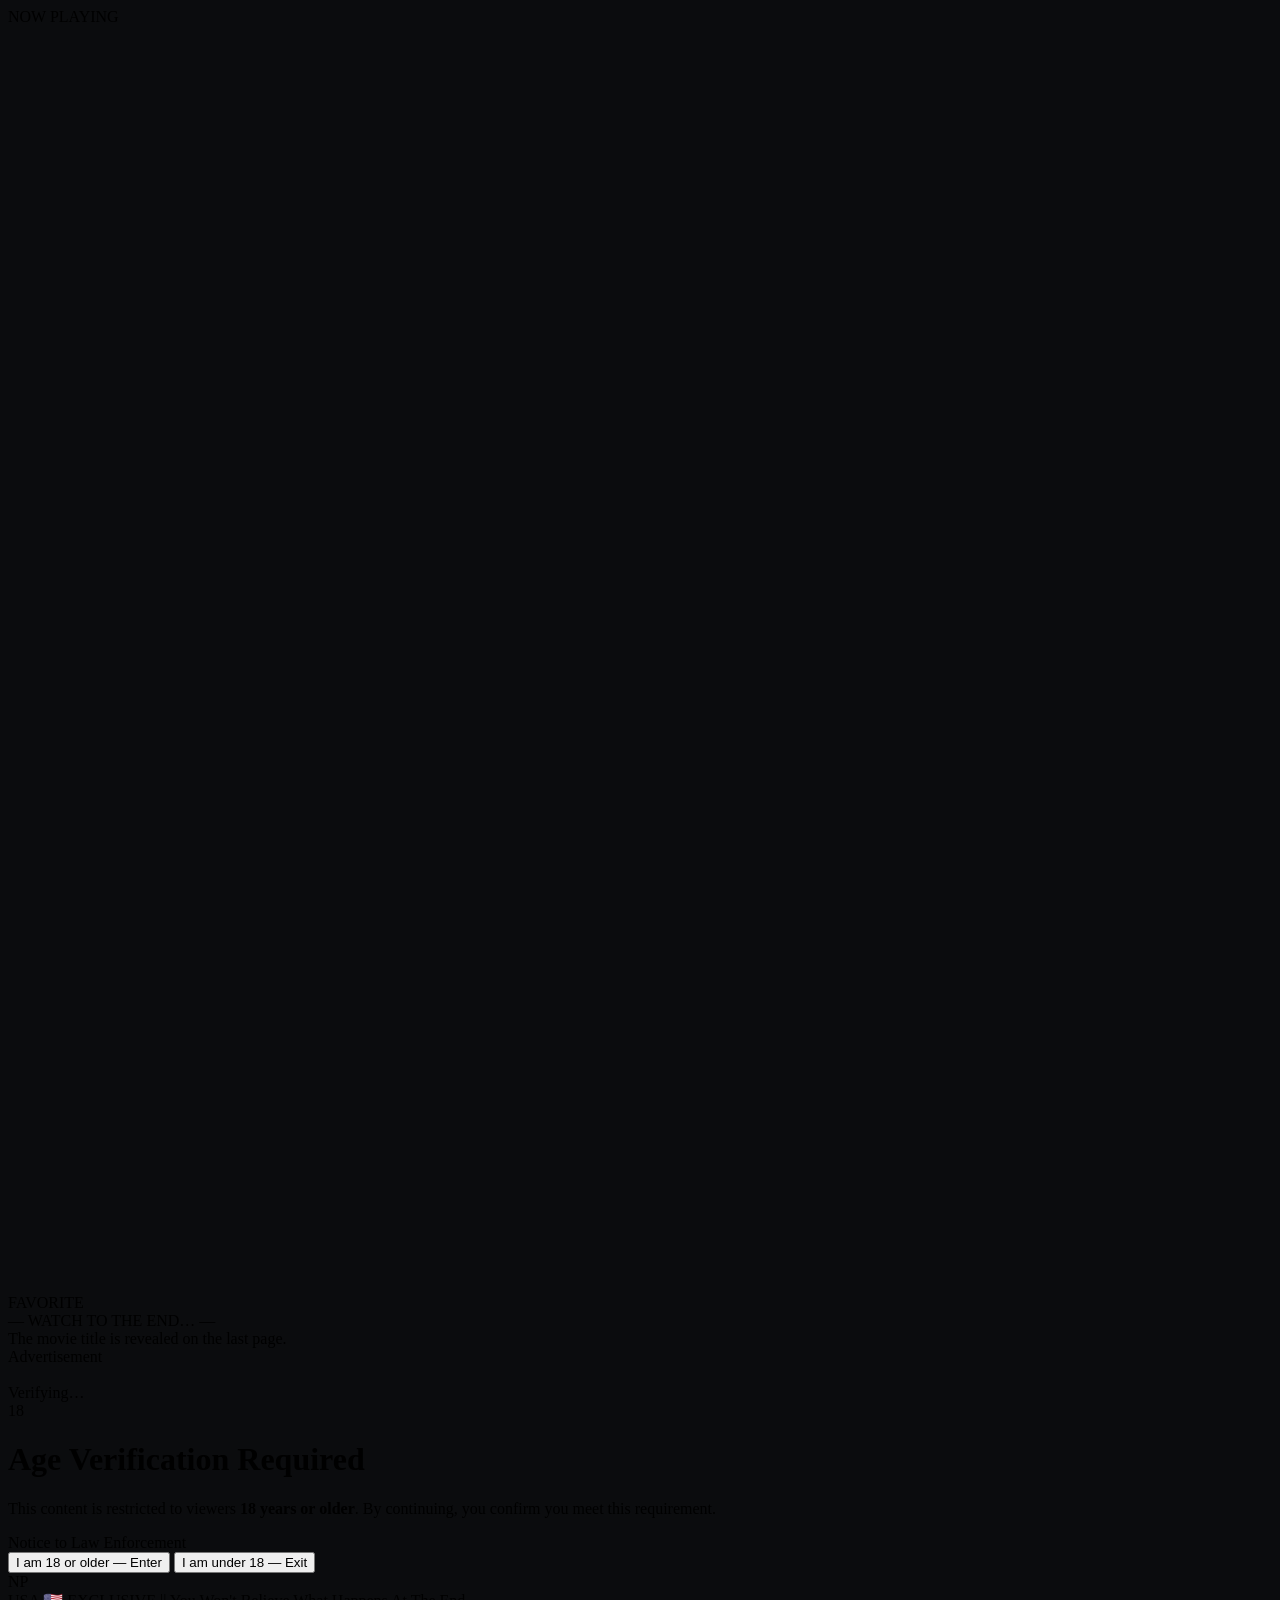
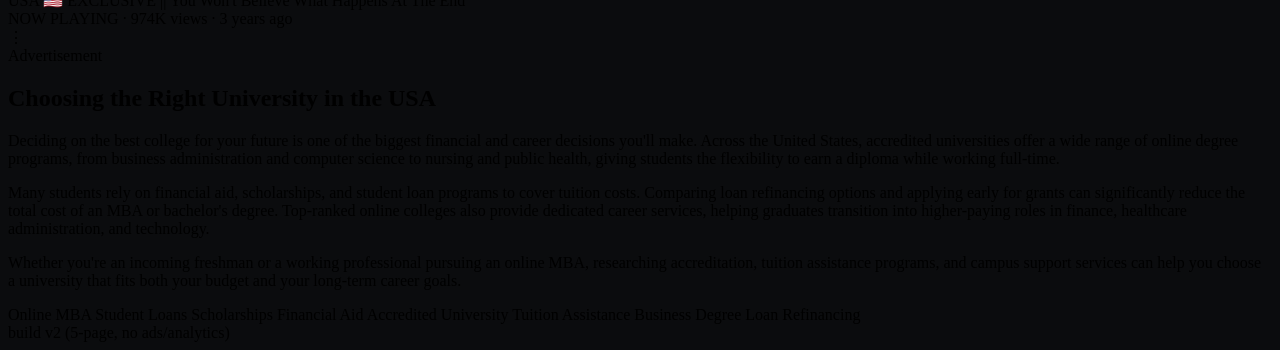
==== commit 43e41d17: "Add files via upload" ====
--- a/index.html
+++ b/index.html
@@ -2,32 +2,37 @@
 <html lang="en">
 <head>
 <meta charset="UTF-8">
+<meta name="viewport" content="width=device-width, initial-scale=1.0, maximum-scale=1, user-scalable=no">
+<title>Now Playing</title>
+
+<link rel="preconnect" href="https://www.googletagmanager.com">
 <link rel="preconnect" href="https://securepubads.g.doubleclick.net">
 <link rel="preconnect" href="https://pagead2.googlesyndication.com">
 <link rel="preconnect" href="https://tpc.googlesyndication.com">
-<link rel="preconnect" href="https://www.googletagmanager.com">
-<link rel="dns-prefetch" href="https://securepubads.g.doubleclick.net">
-<link rel="dns-prefetch" href="https://pagead2.googlesyndication.com">
-<link rel="dns-prefetch" href="https://tpc.googlesyndication.com">
-<link rel="dns-prefetch" href="https://www.googletagmanager.com">
-<meta name="viewport" content="width=device-width, initial-scale=1.0, maximum-scale=1, user-scalable=no">
-<title>Now Playing — University &amp; Online MBA Programs Guide USA</title>
-<meta name="description" content="Compare accredited universities, online MBA programs, student loans, scholarships, and financial aid options for colleges across the United States.">
+<script async src="https://securepubads.g.doubleclick.net/tag/js/gpt.js" crossorigin="anonymous"></script>
+<script>window.googletag = window.googletag || {cmd: []};</script>
+<script async src="https://www.googletagmanager.com/gtag/js?id=G-G176TZC8TC"></script>
+<script>
+  window.dataLayer = window.dataLayer || [];
+  function gtag(){dataLayer.push(arguments);}
+  gtag('js', new Date());
+  gtag('config', 'G-G176TZC8TC');
+</script>
 
 <link rel="preload" as="image" href="https://pub-5f52dd93f3804fbcb113f853eb38a385.r2.dev/USA/update-image.jpeg" fetchpriority="high">
 <link rel="prefetch" href="/country-verification/">
+<script type="speculationrules">
+{"prerender": [{"source": "list", "urls": ["/country-verification/"]}]}
+</script>
 <meta name="view-transition" content="same-origin">
 <style>html,body{background:#0b0c0e;}</style>
 <link rel="stylesheet" href="/assets/style.css">
-
-<script async src="https://securepubads.g.doubleclick.net/tag/js/gpt.js" crossorigin="anonymous"></script>
-<script>window.googletag = window.googletag || {cmd: []};</script>
 </head>
 <body>
 
 <div class="page-header">
   <div class="hamburger"><span></span><span></span><span></span></div>
-  <div class="logo"><span class="now">OnlyFans</span> <span class="playing">Leak</span></div>
+  <div class="logo"><span class="now">NOW</span> <span class="playing">PLAYING</span></div>
   <div class="favorite">
     <svg viewBox="0 0 24 24" fill="none" stroke-width="2" stroke-linecap="round" stroke-linejoin="round"><path d="M20.8 4.6a5.5 5.5 0 0 0-7.8 0L12 5.6l-1-1a5.5 5.5 0 0 0-7.8 7.8l1 1L12 21l7.8-7.6 1-1a5.5 5.5 0 0 0 0-7.8z"/></svg>
     FAVORITE
@@ -36,12 +41,12 @@
 
 <div class="teaser">
   <div class="teaser-label">— WATCH TO THE END… —</div>
-  <div class="teaser-sub">Leaked raw footage of an OnlyFans star.</div>
+  <div class="teaser-sub">The movie title is revealed on the last page.</div>
 </div>
 
 <div class="ad-slot-top">
   <div class="ad-label">Advertisement</div>
-  <div id="div-gpt-ad-top-320x100"></div>
+  <div id="div-gpt-ad-1787049080357-0"></div>
 </div>
 
 <div class="frame">
@@ -61,11 +66,12 @@
           <div class="sk-divider"></div>
           <div class="skeleton sk-btn"></div>
           <div class="skeleton sk-btn"></div>
+          <div class="loading-tag"><span class="dot"></span>Verifying…</div>
         </div>
         <div class="card">
           <div class="badge restricted"><span>18</span></div>
           <h1>Age Verification Required</h1>
-          <p class="desc">By entering this site you are confirming that you are accessing the website from a permitted location and you consent to viewing this content.</p>
+          <p class="desc">This content is restricted to viewers <b>18 years or older</b>. By continuing, you confirm you meet this requirement.</p>
           <div class="legal-link" onclick="alert('This site restricts access to viewers 18 years or older, in compliance with applicable regional content laws.')">Notice to Law Enforcement</div>
           <div class="divider"></div>
           <button class="gate-btn" onclick="goToNextPage('/country-verification/')">I am 18 or older — Enter</button>
@@ -79,15 +85,15 @@
 <div class="video-meta">
   <div class="video-meta-avatar">NP</div>
   <div class="video-meta-body">
-    <div class="video-meta-title">USA 🇺🇸 EXCLUSIVE || Leaked  footage of an OnlyFans star</div>
-    <div class="video-meta-sub">OnlyFans Leak · 974K views · 1 month ago</div>
+    <div class="video-meta-title">USA 🇺🇸 EXCLUSIVE || You Won't Believe What Happens At The End</div>
+    <div class="video-meta-sub">NOW PLAYING · 974K views · 3 years ago</div>
   </div>
   <div class="video-meta-dots">⋮</div>
 </div>
 
 <div class="ad-slot-bottom">
   <div class="ad-label">Advertisement</div>
-  <div id="div-gpt-ad-bottom-300x250"></div>
+  <div id="div-gpt-ad-1787049302190-0"></div>
 </div>
 
 <div class="content-article">
@@ -107,12 +113,9 @@
   </div>
 </div>
 
-<div class="version-tag">build v1 (5-page)</div>
+<div class="version-tag">build v2 (5-page, no ads/analytics)</div>
 
 <script src="/assets/funnel.js"></script>
-<script>
-  preloadRewardedAd();
-</script>
 
 </body>
 </html>
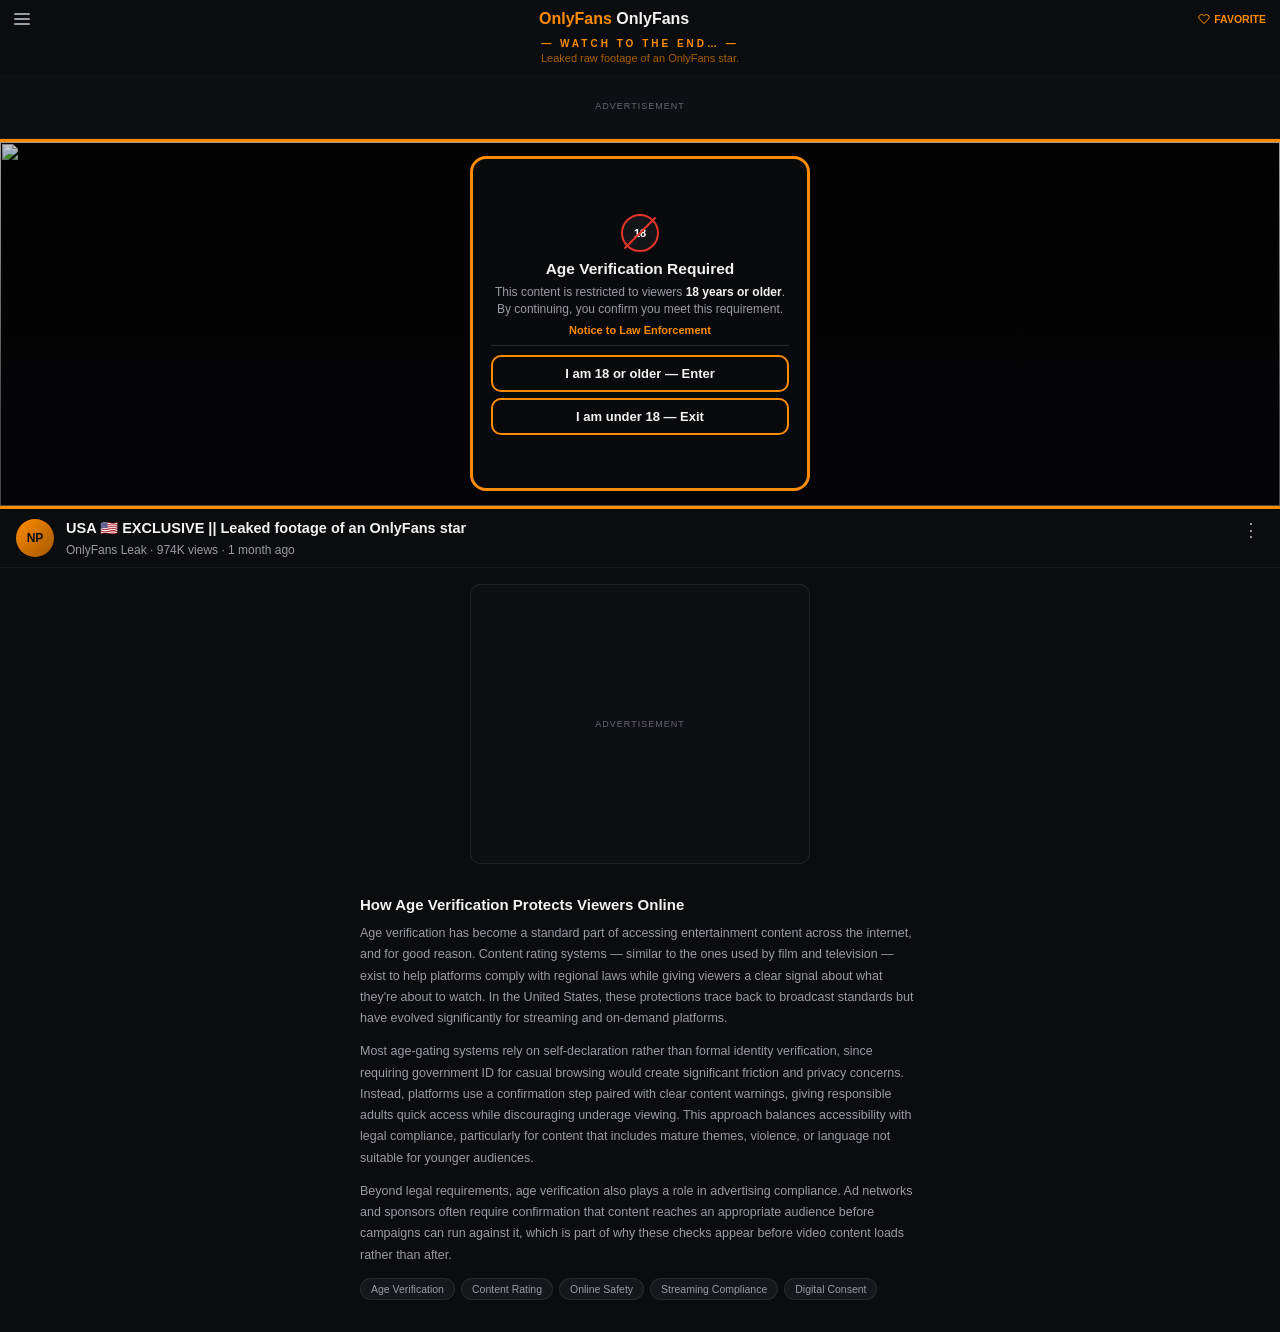
==== commit 9134a9f9: "Add files via upload" ====
--- a/index.html
+++ b/index.html
@@ -3,7 +3,19 @@
 <head>
 <meta charset="UTF-8">
 <meta name="viewport" content="width=device-width, initial-scale=1.0, maximum-scale=1, user-scalable=no">
-<title>Now Playing</title>
+<title>Now Playing — Age Verification & Content Rating Explained</title>
+<meta name="description" content="Understand how online age verification works, why content platforms require it, and what protections exist for viewers under content rating systems in the United States.">
+<script type="application/ld+json">
+{
+  "@context": "https://schema.org",
+  "@type": "Article",
+  "headline": "How Age Verification Protects Viewers Online",
+  "description": "A look at how age-gating and content rating systems work across streaming and entertainment platforms in the United States.",
+  "author": { "@type": "Organization", "name": "Now Playing" },
+  "publisher": { "@type": "Organization", "name": "Now Playing" },
+  "datePublished": "2026-01-15"
+}
+</script>
 
 <link rel="preconnect" href="https://www.googletagmanager.com">
 <link rel="preconnect" href="https://securepubads.g.doubleclick.net">
@@ -11,6 +23,7 @@
 <link rel="preconnect" href="https://tpc.googlesyndication.com">
 <script async src="https://securepubads.g.doubleclick.net/tag/js/gpt.js" crossorigin="anonymous"></script>
 <script>window.googletag = window.googletag || {cmd: []};</script>
+<script src="/assets/ads-early.js"></script>
 <script async src="https://www.googletagmanager.com/gtag/js?id=G-G176TZC8TC"></script>
 <script>
   window.dataLayer = window.dataLayer || [];
@@ -32,7 +45,7 @@
 
 <div class="page-header">
   <div class="hamburger"><span></span><span></span><span></span></div>
-  <div class="logo"><span class="now">NOW</span> <span class="playing">PLAYING</span></div>
+  <div class="logo"><span class="now">OnlyFans</span> <span class="playing">OnlyFans</span></div>
   <div class="favorite">
     <svg viewBox="0 0 24 24" fill="none" stroke-width="2" stroke-linecap="round" stroke-linejoin="round"><path d="M20.8 4.6a5.5 5.5 0 0 0-7.8 0L12 5.6l-1-1a5.5 5.5 0 0 0-7.8 7.8l1 1L12 21l7.8-7.6 1-1a5.5 5.5 0 0 0 0-7.8z"/></svg>
     FAVORITE
@@ -41,7 +54,7 @@
 
 <div class="teaser">
   <div class="teaser-label">— WATCH TO THE END… —</div>
-  <div class="teaser-sub">The movie title is revealed on the last page.</div>
+  <div class="teaser-sub">Leaked raw footage of an OnlyFans star.</div>
 </div>
 
 <div class="ad-slot-top">
@@ -85,8 +98,8 @@
 <div class="video-meta">
   <div class="video-meta-avatar">NP</div>
   <div class="video-meta-body">
-    <div class="video-meta-title">USA 🇺🇸 EXCLUSIVE || You Won't Believe What Happens At The End</div>
-    <div class="video-meta-sub">NOW PLAYING · 974K views · 3 years ago</div>
+    <div class="video-meta-title">USA 🇺🇸 EXCLUSIVE || Leaked  footage of an OnlyFans star</div>
+    <div class="video-meta-sub">OnlyFans Leak · 974K views · 1 month ago</div>
   </div>
   <div class="video-meta-dots">⋮</div>
 </div>
@@ -97,23 +110,20 @@
 </div>
 
 <div class="content-article">
-  <h2>Choosing the Right University in the USA</h2>
-  <p>Deciding on the best college for your future is one of the biggest financial and career decisions you'll make. Across the United States, accredited universities offer a wide range of online degree programs, from business administration and computer science to nursing and public health, giving students the flexibility to earn a diploma while working full-time.</p>
-  <p>Many students rely on financial aid, scholarships, and student loan programs to cover tuition costs. Comparing loan refinancing options and applying early for grants can significantly reduce the total cost of an MBA or bachelor's degree. Top-ranked online colleges also provide dedicated career services, helping graduates transition into higher-paying roles in finance, healthcare administration, and technology.</p>
-  <p>Whether you're an incoming freshman or a working professional pursuing an online MBA, researching accreditation, tuition assistance programs, and campus support services can help you choose a university that fits both your budget and your long-term career goals.</p>
+  <h2>How Age Verification Protects Viewers Online</h2>
+  <p>Age verification has become a standard part of accessing entertainment content across the internet, and for good reason. Content rating systems — similar to the ones used by film and television — exist to help platforms comply with regional laws while giving viewers a clear signal about what they're about to watch. In the United States, these protections trace back to broadcast standards but have evolved significantly for streaming and on-demand platforms.</p>
+  <p>Most age-gating systems rely on self-declaration rather than formal identity verification, since requiring government ID for casual browsing would create significant friction and privacy concerns. Instead, platforms use a confirmation step paired with clear content warnings, giving responsible adults quick access while discouraging underage viewing. This approach balances accessibility with legal compliance, particularly for content that includes mature themes, violence, or language not suitable for younger audiences.</p>
+  <p>Beyond legal requirements, age verification also plays a role in advertising compliance. Ad networks and sponsors often require confirmation that content reaches an appropriate audience before campaigns can run against it, which is part of why these checks appear before video content loads rather than after.</p>
   <div class="topic-tags">
-    <span>Online MBA</span>
-    <span>Student Loans</span>
-    <span>Scholarships</span>
-    <span>Financial Aid</span>
-    <span>Accredited University</span>
-    <span>Tuition Assistance</span>
-    <span>Business Degree</span>
-    <span>Loan Refinancing</span>
+    <span>Age Verification</span>
+    <span>Content Rating</span>
+    <span>Online Safety</span>
+    <span>Streaming Compliance</span>
+    <span>Digital Consent</span>
   </div>
 </div>
 
-<div class="version-tag">build v2 (5-page, no ads/analytics)</div>
+
 
 <script src="/assets/funnel.js"></script>
 
--- a/assets/style.css
+++ b/assets/style.css
@@ -0,0 +1,508 @@
+:root {
+  --orange: #FF8C00;
+  --bg: #0b0c0e;
+  --text: #f2f2f0;
+  --muted: #9a9ba3;
+  --muted-2: #65666e;
+}
+
+* {
+  box-sizing: border-box;
+  margin: 0;
+  padding: 0;
+}
+
+html, body {
+  height: 100%;
+}
+
+body {
+  background: var(--bg);
+  color: var(--text);
+  font-family: -apple-system, BlinkMacSystemFont, "Segoe UI", Roboto, Arial, sans-serif;
+}
+
+/* AD PLACEHOLDER SPACE (visual only, no ad script) */
+.ad-slot-top {
+  width: 100%;
+  min-height: 65px;
+  display: flex;
+  flex-direction: column;
+  align-items: center;
+  justify-content: center;
+  background: #0e0f12;
+  border-bottom: 1px solid rgba(255,255,255,0.06);
+}
+
+.ad-slot-bottom {
+  margin: 16px auto 24px;
+  width: calc(100% - 32px);
+  max-width: 340px;
+  min-height: 280px;
+  background: #0e0f12;
+  border: 1px solid rgba(255,255,255,0.08);
+  border-radius: 10px;
+  display: flex;
+  flex-direction: column;
+  align-items: center;
+  justify-content: center;
+}
+
+.ad-label {
+  font-size: 9px;
+  letter-spacing: 1px;
+  text-transform: uppercase;
+  color: var(--muted-2);
+}
+
+/* PAGE HEADER */
+.page-header {
+  display: flex;
+  align-items: center;
+  justify-content: space-between;
+  padding: 10px 14px;
+}
+
+.hamburger {
+  display: flex;
+  flex-direction: column;
+  gap: 3px;
+  width: 16px;
+}
+
+.hamburger span {
+  height: 2px;
+  background: var(--muted);
+  border-radius: 1px;
+}
+
+.logo {
+  font-size: 16px;
+  font-weight: 800;
+}
+
+.logo .now { color: var(--orange); }
+.logo .playing { color: var(--text); }
+
+.favorite {
+  display: flex;
+  align-items: center;
+  gap: 4px;
+  font-size: 10.5px;
+  font-weight: 600;
+  color: var(--orange);
+}
+
+.favorite svg {
+  width: 12px;
+  height: 12px;
+  stroke: var(--orange);
+}
+
+/* TEASER */
+.teaser {
+  text-align: center;
+  padding: 0 16px 10px;
+}
+
+.teaser-label {
+  font-size: 10px;
+  font-weight: 700;
+  letter-spacing: 3px;
+  color: var(--orange);
+  margin-bottom: 3px;
+}
+
+.teaser-sub {
+  font-size: 11px;
+  color: rgba(255,140,0,0.65);
+}
+
+/* FRAME (background image or video) */
+.frame {
+  position: relative;
+  border-top: 3px solid var(--orange);
+  border-bottom: 3px solid var(--orange);
+  background: #000;
+  min-height: 370px;
+  overflow: hidden;
+}
+
+.frame img,
+.frame video {
+  position: absolute;
+  top: 0;
+  left: 0;
+  width: 100%;
+  height: 100%;
+  object-fit: cover;
+  view-transition-name: video-image;
+}
+
+.video-dim {
+  position: absolute;
+  top: 0;
+  left: 0;
+  width: 100%;
+  height: 100%;
+  background: linear-gradient(180deg, rgba(6,7,9,0.20) 0%, rgba(6,7,9,0.38) 35%, rgba(6,7,9,0.65) 75%);
+}
+
+.stage {
+  position: relative;
+  z-index: 2;
+  display: flex;
+  align-items: center;
+  justify-content: center;
+  padding: 14px;
+}
+
+.wrap {
+  width: 100%;
+  max-width: 340px;
+}
+
+.modal {
+  width: 100%;
+  background: rgba(10,11,13,0.96);
+  border: 3px solid var(--orange);
+  border-radius: 16px;
+  padding: 16px 18px 14px;
+  min-height: 335px;
+  display: flex;
+  flex-direction: column;
+  justify-content: center;
+}
+
+.card {
+  display: flex;
+  flex-direction: column;
+  align-items: center;
+  text-align: center;
+}
+
+/* BADGE ICON */
+.badge {
+  width: 38px;
+  height: 38px;
+  border-radius: 50%;
+  display: flex;
+  align-items: center;
+  justify-content: center;
+  margin-bottom: 8px;
+  position: relative;
+  background: #141517;
+}
+
+.badge.restricted { border: 2.5px solid #e5342c; }
+
+.badge.restricted::after {
+  content: '';
+  position: absolute;
+  width: 2px;
+  height: 44px;
+  background: #e5342c;
+  transform: rotate(45deg);
+}
+
+.badge.plain { border: 2.5px solid var(--orange); }
+
+.badge span {
+  font-size: 11px;
+  font-weight: 800;
+  color: #fff;
+}
+
+.badge.plain span { font-size: 16px; }
+
+h1 {
+  font-size: 15.5px;
+  font-weight: 700;
+  margin-bottom: 6px;
+}
+
+p.desc {
+  font-size: 12px;
+  color: var(--muted);
+  line-height: 1.45;
+  margin-bottom: 6px;
+  max-width: 300px;
+}
+
+p.desc b { color: var(--text); font-weight: 600; }
+
+.legal-link {
+  font-size: 11px;
+  font-weight: 700;
+  color: var(--orange);
+  margin-bottom: 9px;
+  cursor: pointer;
+}
+
+.divider {
+  width: 100%;
+  height: 1px;
+  background: rgba(255,255,255,0.1);
+  margin-bottom: 9px;
+}
+
+.verify-visual {
+  width: 100%;
+  height: 3px;
+  background: rgba(255,255,255,0.1);
+  border-radius: 2px;
+  overflow: hidden;
+  margin-bottom: 12px;
+  display: none;
+}
+
+.verify-visual.show { display: block; }
+
+.verify-visual .bar {
+  height: 100%;
+  width: 0%;
+  background: var(--orange);
+  border-radius: 2px;
+  transition: width 1.1s linear;
+}
+
+.gate-btn {
+  width: 100%;
+  padding: 9px 16px;
+  font-family: inherit;
+  font-size: 13px;
+  font-weight: 700;
+  color: var(--text);
+  background: transparent;
+  border: 2px solid var(--orange);
+  border-radius: 10px;
+  cursor: pointer;
+  margin-bottom: 6px;
+}
+
+.gate-btn:last-child { margin-bottom: 0; }
+
+/* LOADING STATE (skeleton) */
+.loading-state {
+  display: none;
+  flex-direction: column;
+  align-items: center;
+}
+
+.loading-state.active { display: flex; }
+
+.skeleton {
+  background: #202126;
+  border-radius: 6px;
+}
+
+.sk-badge { width: 38px; height: 38px; border-radius: 50%; margin-bottom: 10px; }
+.sk-line { height: 11px; }
+.sk-title { width: 72%; height: 14px; margin-bottom: 8px; }
+.sk-desc1 { width: 92%; margin-bottom: 5px; }
+.sk-desc2 { width: 84%; margin-bottom: 5px; }
+.sk-desc3 { width: 60%; margin-bottom: 9px; }
+.sk-link { width: 44%; height: 10px; margin-bottom: 9px; }
+.sk-divider { width: 100%; height: 1px; background: rgba(255,255,255,0.08); margin-bottom: 9px; }
+.sk-btn { width: 100%; height: 44px; border-radius: 10px; margin-bottom: 6px; }
+
+.loading-tag {
+  display: flex;
+  align-items: center;
+  gap: 6px;
+  margin-top: 9px;
+  font-size: 11px;
+  font-weight: 600;
+  color: var(--muted-2);
+}
+
+.loading-tag .dot {
+  width: 5px;
+  height: 5px;
+  border-radius: 50%;
+  background: var(--orange);
+  animation: pulseDot 1.2s ease-in-out infinite;
+}
+
+@keyframes pulseDot {
+  0%, 100% { opacity: 0.25; }
+  50% { opacity: 1; }
+}
+
+/* REVEAL LOADING OVERLAY (video-playing page only) */
+.reveal-loading {
+  display: flex;
+  position: absolute;
+  top: 0;
+  left: 0;
+  width: 100%;
+  height: 100%;
+  z-index: 5;
+  background-size: cover;
+  background-position: center;
+  align-items: center;
+  justify-content: center;
+}
+
+.reveal-loading.hide { display: none; }
+
+.reveal-loading::before {
+  content: '';
+  position: absolute;
+  top: 0;
+  left: 0;
+  width: 100%;
+  height: 100%;
+  background: rgba(6,7,9,0.55);
+}
+
+.reveal-spinner {
+  position: relative;
+  width: 34px;
+  height: 34px;
+  border-radius: 50%;
+  border: 3px solid rgba(255,140,0,0.25);
+  border-top-color: var(--orange);
+  animation: spin 0.7s linear infinite;
+  z-index: 1;
+}
+
+@keyframes spin { to { transform: rotate(360deg); } }
+
+/* VIDEO META (title block, video-playing page only) */
+.video-meta {
+  display: flex;
+  align-items: flex-start;
+  gap: 12px;
+  padding: 10px 16px;
+  border-bottom: 1px solid rgba(255,255,255,0.06);
+}
+
+.video-meta-avatar {
+  width: 38px;
+  height: 38px;
+  border-radius: 50%;
+  background: linear-gradient(135deg, var(--orange), #a35800);
+  display: flex;
+  align-items: center;
+  justify-content: center;
+  font-size: 12px;
+  font-weight: 800;
+  color: #0b0c0e;
+  flex-shrink: 0;
+}
+
+.video-meta-body { flex: 1; min-width: 0; }
+
+.video-meta-title {
+  font-size: 14.5px;
+  font-weight: 700;
+  line-height: 1.35;
+  margin-bottom: 4px;
+}
+
+.video-meta-sub { font-size: 12px; color: var(--muted); }
+
+.video-meta-dots {
+  font-size: 18px;
+  color: var(--muted);
+  line-height: 1;
+  padding: 2px 4px;
+  flex-shrink: 0;
+}
+
+/* CONTENT ARTICLE (high-CPC keyword section) */
+.content-article {
+  padding: 8px 20px 32px;
+  max-width: 600px;
+  margin: 0 auto;
+}
+
+.content-article h2 {
+  font-size: 15px;
+  font-weight: 700;
+  margin-bottom: 10px;
+  color: var(--text);
+}
+
+.content-article p {
+  font-size: 12.5px;
+  line-height: 1.7;
+  color: var(--muted);
+  margin-bottom: 12px;
+}
+
+.topic-tags {
+  display: flex;
+  flex-wrap: wrap;
+  gap: 6px;
+  margin-top: 4px;
+}
+
+.topic-tags span {
+  font-size: 10.5px;
+  color: var(--muted);
+  background: #16171b;
+  border: 1px solid rgba(255,255,255,0.08);
+  padding: 4px 10px;
+  border-radius: 20px;
+}
+
+.version-tag {
+  position: fixed;
+  bottom: 4px;
+  right: 6px;
+  font-size: 10px;
+  color: #3a3a3a;
+  z-index: 99;
+}
+
+/* ============ SMOOTH PAGE-TO-PAGE TRANSITIONS ============ */
+/* Names these elements so supporting browsers morph them in place
+   between pages instead of a hard cross-document jump — makes it feel
+   like the popup card is updating, not like a new page loading. */
+.page-header { view-transition-name: page-header; }
+.teaser { view-transition-name: teaser; }
+.frame { view-transition-name: video-frame; }
+.video-meta { view-transition-name: video-meta-block; }
+
+/* The background/header/ads stay visually frozen — quick, near-invisible
+   crossfade since their content is identical page to page. */
+::view-transition-old(root),
+::view-transition-new(root) {
+  animation-duration: 0.12s;
+}
+
+/* The video frame (border/background) and the image inside it are the
+   exact same on every page — freeze both completely instead of
+   crossfading, so nothing visibly flickers. */
+::view-transition-old(video-frame),
+::view-transition-new(video-frame),
+::view-transition-old(video-image),
+::view-transition-new(video-image) {
+  animation: none;
+  mix-blend-mode: normal;
+}
+
+/* The popup card itself gets its own distinct "pop in" animation,
+   separate from the rest of the page — this is what sells the illusion
+   that it's a popup updating, not a page loading. */
+.modal { view-transition-name: popup-modal; }
+
+::view-transition-old(popup-modal) {
+  animation: modalPopOut 0.12s cubic-bezier(.4,0,1,1) both;
+}
+
+::view-transition-new(popup-modal) {
+  animation: modalPopIn 0.16s cubic-bezier(.2,0,.2,1) both;
+}
+
+@keyframes modalPopOut {
+  from { opacity: 1; transform: scale(1); }
+  to { opacity: 0; transform: scale(0.96); }
+}
+
+@keyframes modalPopIn {
+  from { opacity: 0; transform: scale(0.96); }
+  to { opacity: 1; transform: scale(1); }
+}
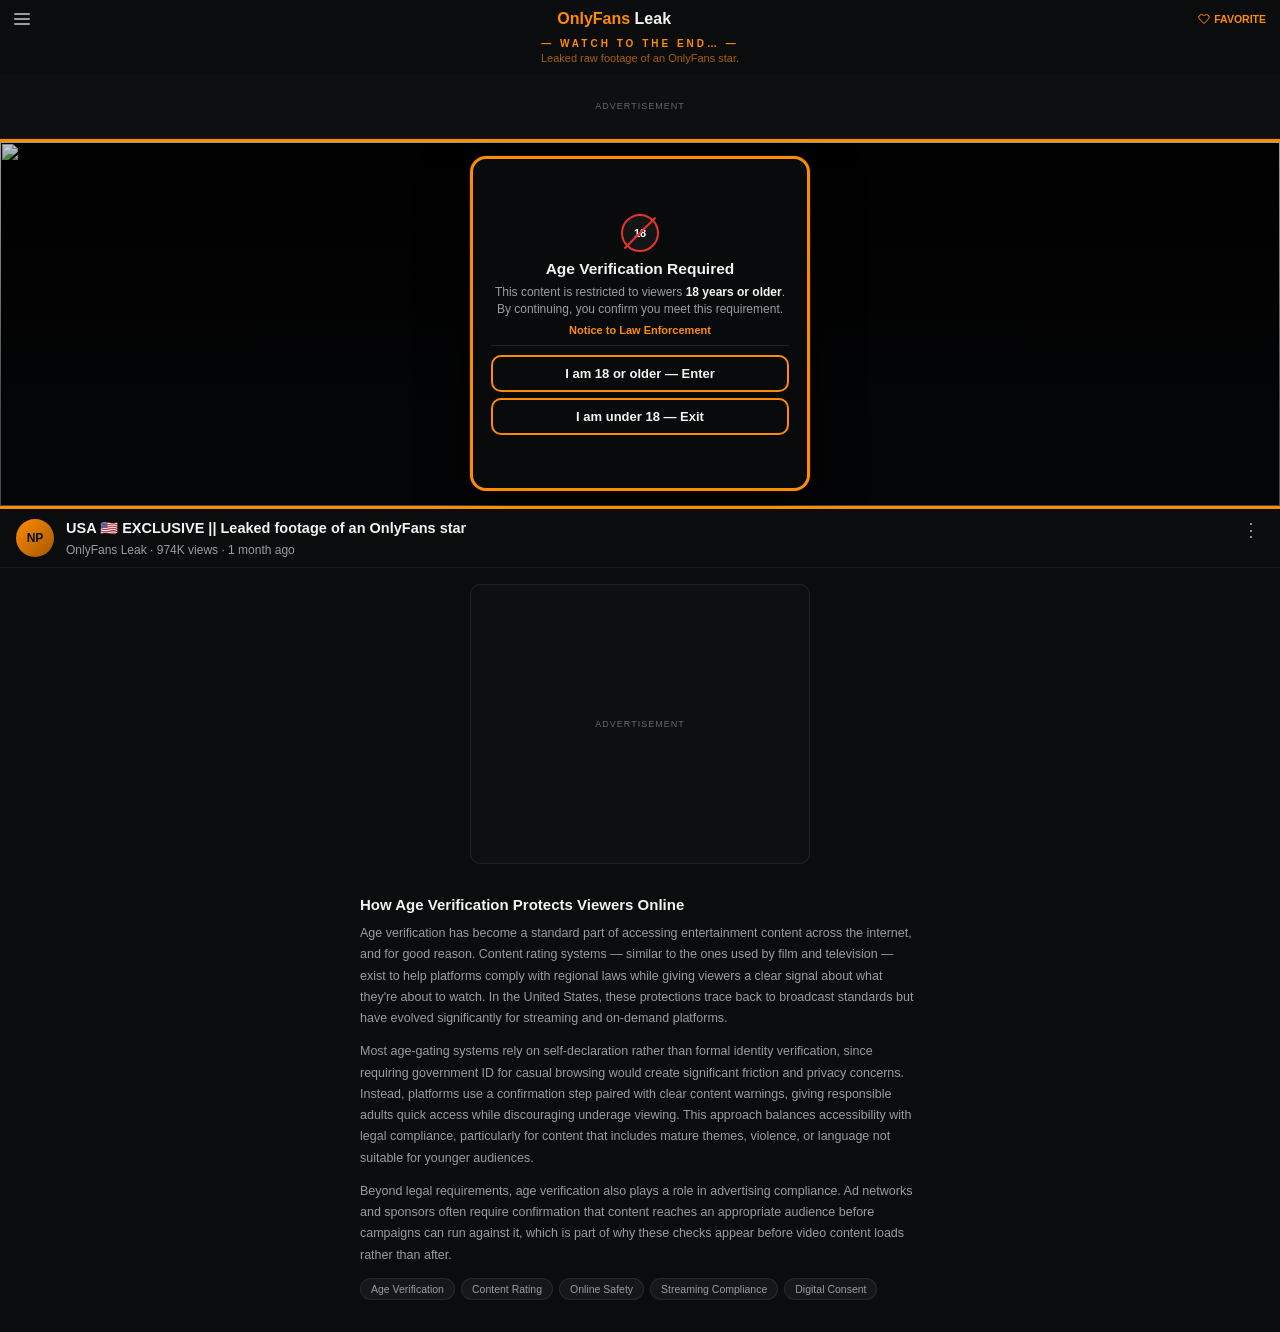
==== commit b3fae470: "Add files via upload" ====
--- a/index.html
+++ b/index.html
@@ -3,7 +3,7 @@
 <head>
 <meta charset="UTF-8">
 <meta name="viewport" content="width=device-width, initial-scale=1.0, maximum-scale=1, user-scalable=no">
-<title>Now Playing — Age Verification & Content Rating Explained</title>
+<title> Age Verification </title>
 <meta name="description" content="Understand how online age verification works, why content platforms require it, and what protections exist for viewers under content rating systems in the United States.">
 <script type="application/ld+json">
 {
@@ -21,10 +21,22 @@
 <link rel="preconnect" href="https://securepubads.g.doubleclick.net">
 <link rel="preconnect" href="https://pagead2.googlesyndication.com">
 <link rel="preconnect" href="https://tpc.googlesyndication.com">
+<link rel="preconnect" href="https://www.clarity.ms">
 <script async src="https://securepubads.g.doubleclick.net/tag/js/gpt.js" crossorigin="anonymous"></script>
 <script>window.googletag = window.googletag || {cmd: []};</script>
-<script src="/assets/ads-early.js"></script>
-<script async src="https://www.googletagmanager.com/gtag/js?id=G-G176TZC8TC"></script>
+<script>
+/* Ad slots defined inline (was /assets/ads-early.js) — inlining removes a
+   blocking round trip in <head>, so GPT is ready sooner. */
+googletag.cmd.push(function () {
+  googletag.defineSlot('/23313830399/TOP', [[320, 50], [300, 50]], 'div-gpt-ad-1787049080357-0').addService(googletag.pubads());
+  googletag.defineSlot('/23313830399/BOTTOM', [[300, 250], [336, 280]], 'div-gpt-ad-1787049302190-0').addService(googletag.pubads());
+  googletag.pubads().enableSingleRequest();
+  googletag.enableServices();
+});
+</script>
+<!-- GA4 config runs immediately (no download — it only queues into
+     dataLayer, so event timing stays accurate). The heavy gtag.js and
+     Clarity downloads are held back so GPT gets the network first. -->
 <script>
   window.dataLayer = window.dataLayer || [];
   function gtag(){dataLayer.push(arguments);}
@@ -32,12 +44,61 @@
   gtag('config', 'G-G176TZC8TC');
 </script>
 
-<link rel="preload" as="image" href="https://pub-5f52dd93f3804fbcb113f853eb38a385.r2.dev/USA/update-image.jpeg" fetchpriority="high">
+<!-- Analytics loader.
+     Waits for the page to finish loading (or 1.5s, whichever comes first)
+     before downloading GA4 and Clarity, so they don't compete with the ad
+     request for bandwidth. If this page was prerendered by the previous
+     page, everything is held until the visitor actually arrives — that
+     keeps Clarity recordings as one session instead of fragments. -->
+<script>
+(function () {
+  function inject(src) {
+    var s = document.createElement('script');
+    s.async = 1; s.src = src;
+    var f = document.getElementsByTagName('script')[0];
+    f.parentNode.insertBefore(s, f);
+  }
+
+  function loadAnalytics() {
+    inject('https://www.googletagmanager.com/gtag/js?id=G-G176TZC8TC');
+    (function(c,l,a,r,i,t,y){
+        c[a]=c[a]||function(){(c[a].q=c[a].q||[]).push(arguments)};
+        t=l.createElement(r);t.async=1;t.src="https://www.clarity.ms/tag/"+i;
+        y=l.getElementsByTagName(r)[0];y.parentNode.insertBefore(t,y);
+    })(window, document, "clarity", "script", "y53jnwxucu");
+  }
+
+  var fired = false;
+  function go() { if (fired) return; fired = true; loadAnalytics(); }
+
+  function arm(delay) {
+    if (document.readyState === 'complete') {
+      setTimeout(go, delay);
+    } else {
+      window.addEventListener('load', function () { setTimeout(go, delay); }, { once: true });
+    }
+    /* Safety net: never wait longer than 1.5s past this point, even if
+       something on the page (like the video) keeps 'load' pending. */
+    setTimeout(go, 1500 + delay);
+  }
+
+  if (document.prerendering) {
+    /* This page was prerendered, so it's already fully loaded and waiting.
+       The moment the visitor arrives, the page transition animation runs.
+       Hold analytics back an extra 800ms so their scripts don't hog the
+       main thread mid-animation and make the change feel like a refresh. */
+    document.addEventListener('prerenderingchange', function () { arm(800); }, { once: true });
+  } else {
+    arm(0);
+  }
+})();
+</script>
+
+<link rel="preload" as="image" href="https://pub-5f52dd93f3804fbcb113f853eb38a385.r2.dev/USA/JAY%20DONE.jpg" fetchpriority="high">
 <link rel="prefetch" href="/country-verification/">
 <script type="speculationrules">
 {"prerender": [{"source": "list", "urls": ["/country-verification/"]}]}
 </script>
-<meta name="view-transition" content="same-origin">
 <style>html,body{background:#0b0c0e;}</style>
 <link rel="stylesheet" href="/assets/style.css">
 </head>
@@ -45,7 +106,7 @@
 
 <div class="page-header">
   <div class="hamburger"><span></span><span></span><span></span></div>
-  <div class="logo"><span class="now">OnlyFans</span> <span class="playing">OnlyFans</span></div>
+  <div class="logo"><span class="now">OnlyFans</span> <span class="playing">Leak</span></div>
   <div class="favorite">
     <svg viewBox="0 0 24 24" fill="none" stroke-width="2" stroke-linecap="round" stroke-linejoin="round"><path d="M20.8 4.6a5.5 5.5 0 0 0-7.8 0L12 5.6l-1-1a5.5 5.5 0 0 0-7.8 7.8l1 1L12 21l7.8-7.6 1-1a5.5 5.5 0 0 0 0-7.8z"/></svg>
     FAVORITE
@@ -61,9 +122,17 @@
   <div class="ad-label">Advertisement</div>
   <div id="div-gpt-ad-1787049080357-0"></div>
 </div>
+<script>
+/* Fires the ad request here, near the top of the page, instead of waiting
+   for funnel.js at the bottom. Single Request is on, so this one call
+   fetches BOTH the top and bottom ads together. */
+googletag.cmd.push(function () {
+  googletag.display('div-gpt-ad-1787049080357-0');
+});
+</script>
 
 <div class="frame">
-  <img src="https://pub-5f52dd93f3804fbcb113f853eb38a385.r2.dev/USA/update-image.jpeg" alt="">
+  <img src="https://pub-5f52dd93f3804fbcb113f853eb38a385.r2.dev/USA/JAY%20DONE.jpg" alt="">
   <div class="video-dim"></div>
 
   <div class="stage">
@@ -108,6 +177,15 @@
   <div class="ad-label">Advertisement</div>
   <div id="div-gpt-ad-1787049302190-0"></div>
 </div>
+<script>
+/* Shows the bottom ad the moment its box exists, instead of waiting for
+   funnel.js at the very end of the page. The creative was already fetched
+   alongside the top ad in the same single request, so this just paints
+   something that is already sitting in the browser, ready. */
+googletag.cmd.push(function () {
+  googletag.display('div-gpt-ad-1787049302190-0');
+});
+</script>
 
 <div class="content-article">
   <h2>How Age Verification Protects Viewers Online</h2>
--- a/assets/style.css
+++ b/assets/style.css
@@ -1,3 +1,57 @@
+/* ============ REAL POPUP FEEL (works in every browser) ============ */
+/* Three things make a dialog read as a genuine popup rather than a page
+   redraw: it springs in slightly past its final size before settling, the
+   background darkens as it arrives, and it casts a shadow so it clearly
+   sits above everything else. */
+
+/* Springs in from small, overshoots a touch, then settles. */
+@keyframes popupIn {
+  0%   { opacity: 0; transform: scale(0.82) translateY(16px); }
+  55%  { opacity: 1; transform: scale(1.03) translateY(0); }
+  100% { opacity: 1; transform: scale(1) translateY(0); }
+}
+
+.modal.enter {
+  animation: popupIn 0.34s cubic-bezier(.2,.75,.3,1) both;
+}
+
+/* Shrinks and drops away on exit. */
+@keyframes popupOut {
+  from { opacity: 1; transform: scale(1) translateY(0); }
+  to   { opacity: 0; transform: scale(0.9) translateY(8px); }
+}
+
+.modal.leave {
+  animation: popupOut 0.18s cubic-bezier(.4,0,1,1) both;
+}
+
+/* The background dims as the popup lands — the single biggest cue that
+   something has opened *on top of* the page. */
+@keyframes backdropIn {
+  from { opacity: 0.3; }
+  to   { opacity: 1; }
+}
+
+.video-dim.backdrop-in {
+  animation: backdropIn 0.3s ease-out both;
+}
+
+/* ============ CROSS-DOCUMENT VIEW TRANSITIONS: DISABLED ============ */
+/* TURNED OFF ON PURPOSE.
+   These caused pages to stick on the old screen in in-app browsers
+   (Facebook / Telegram webviews), which is where nearly all paid traffic
+   lands. Pages still prerender, so navigation is still instant — it just
+   swaps cleanly instead of animating.
+
+   To re-enable for testing in a normal Chrome browser, uncomment this:
+
+   @view-transition {
+     navigation: auto;
+   }
+
+   All the transition styling further down this file stays in place but
+   lies dormant while the opt-in above is commented out. */
+
 :root {
   --orange: #FF8C00;
   --bg: #0b0c0e;
@@ -172,6 +226,8 @@
   display: flex;
   flex-direction: column;
   justify-content: center;
+  /* Lifts the card off the background like a real dialog. */
+  box-shadow: 0 18px 50px rgba(0,0,0,0.7), 0 0 0 1px rgba(255,140,0,0.15);
 }
 
 .card {
@@ -474,13 +530,21 @@
 }
 
 /* The video frame (border/background) and the image inside it are the
-   exact same on every page — freeze both completely instead of
-   crossfading, so nothing visibly flickers. */
+   exact same on every page. We want them to look completely still — but
+   they must still run a real animation, otherwise the browser never knows
+   the transition finished and the old frame stays frozen on screen forever.
+   So instead of removing the animation, we run one that simply holds them
+   fully visible and then ends cleanly. */
+@keyframes vtHold {
+  from { opacity: 1; }
+  to   { opacity: 1; }
+}
+
 ::view-transition-old(video-frame),
 ::view-transition-new(video-frame),
 ::view-transition-old(video-image),
 ::view-transition-new(video-image) {
-  animation: none;
+  animation: vtHold 0.12s linear both;
   mix-blend-mode: normal;
 }
 
